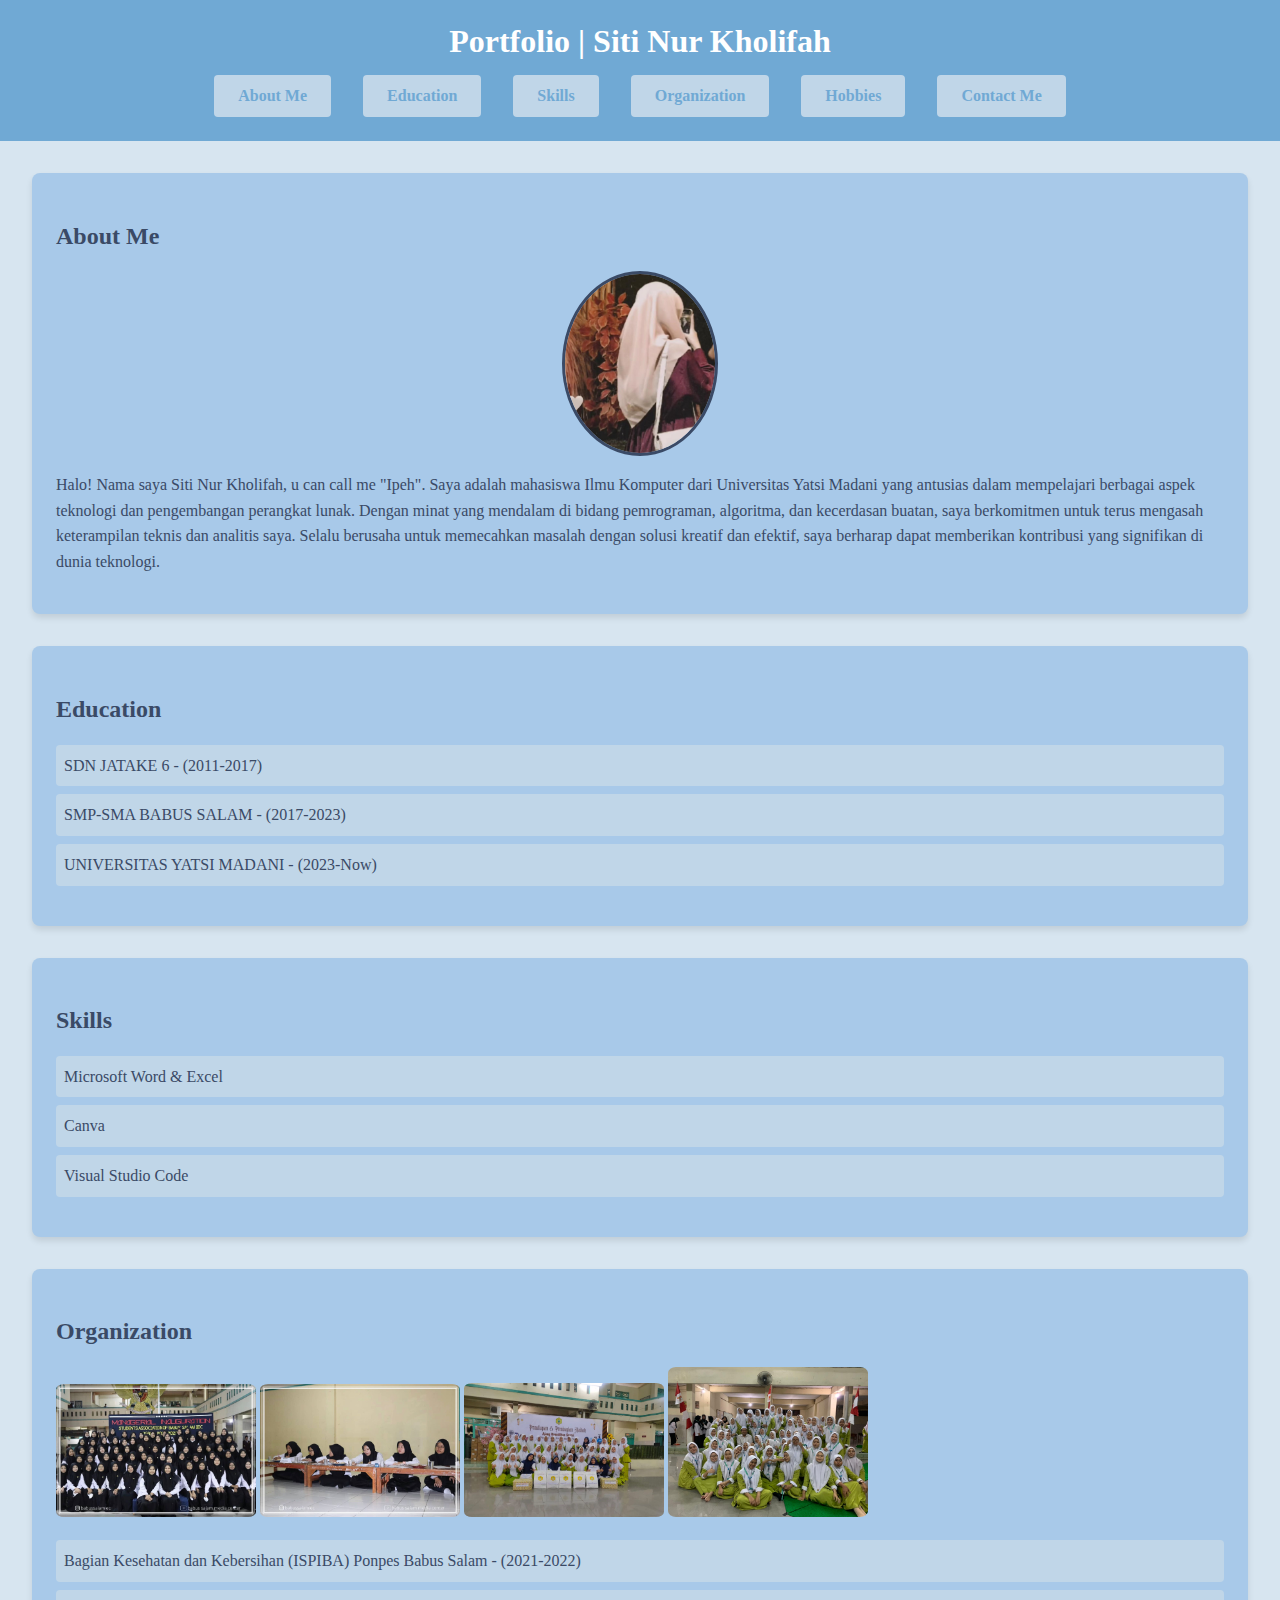
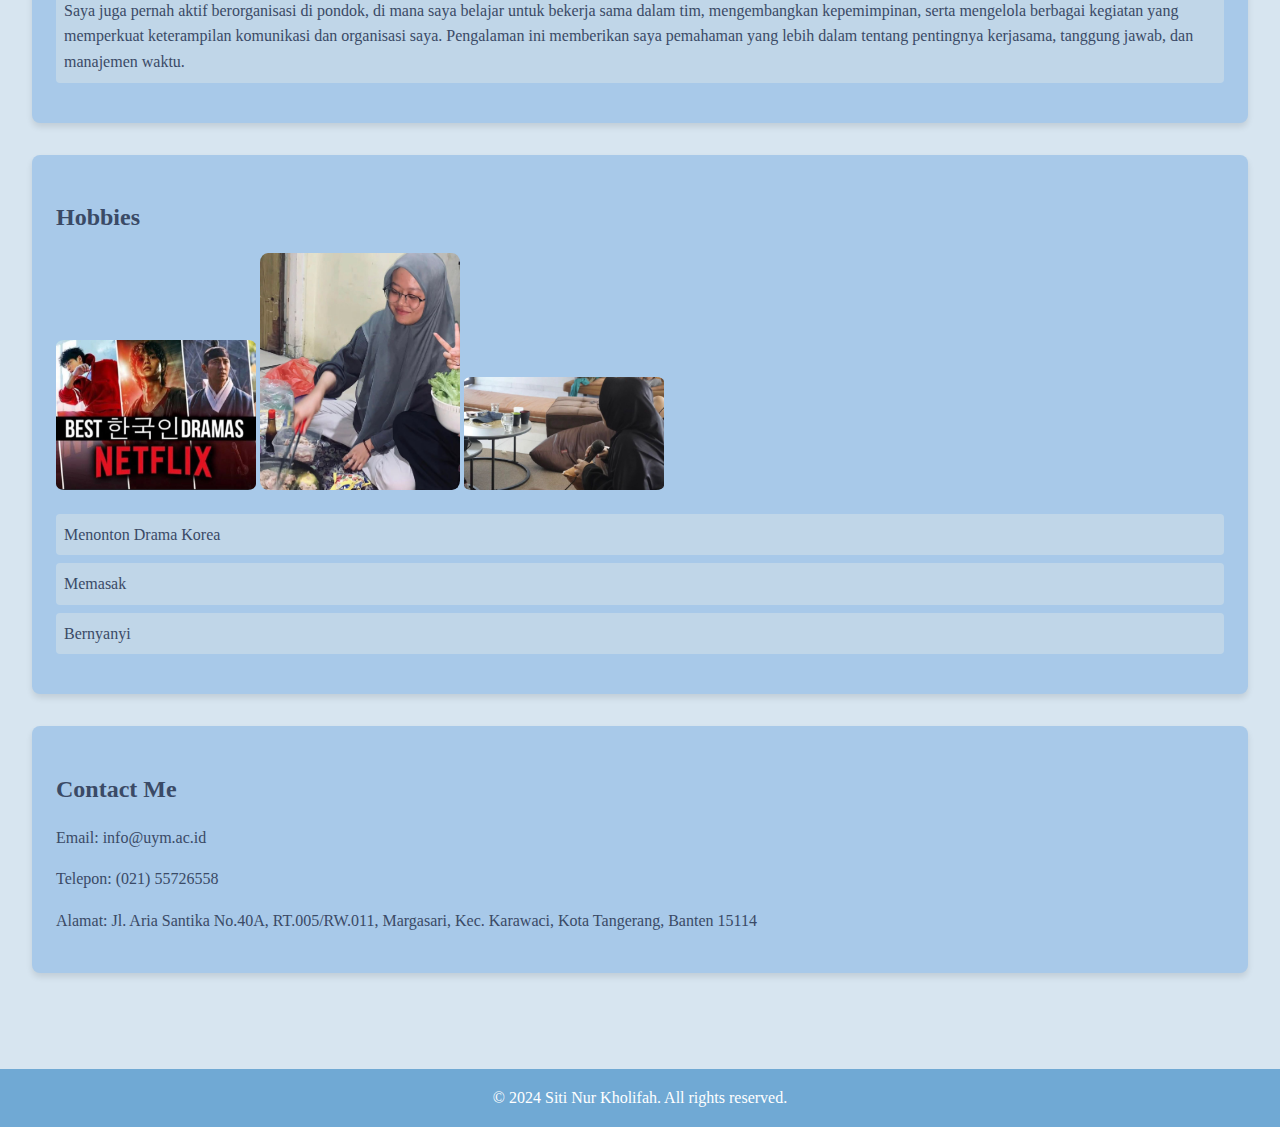
==== index.html @ 30cc49f9 "Update index.html" ====
<!DOCTYPE html>
<html lang="en">
<head>
    <meta charset="UTF-8">
    <meta name="viewport" content="width=device-width, initial-scale=1.0">
    <title>Siti Nur Kholifah | Portfolio</title>
    <link rel="stylesheet" href="styles.css">
    <script type="application/ld+json">
    {
        "@context": "https://schema.org",
        "@type": "Person",
        "name": "Siti Nur Kholifah",
        "url": "http://portofolio-anda.com",
        "image": "http://portofolio-anda.com/foto-profil.jpg",
        "jobTitle": "Mahasiswa",
        "address": {
            "@type": "PostalAddress",
            "addressLocality": "Tangerang",
            "addressRegion": "Banten",
            "addressCountry": "Indonesia"
        },
        "alumniOf": "SMA BABUS SALAM",
        "knowsAbout": ["Skill 1", "Skill 2", "Skill 3"]
    }
    </script>
</head>
<body>
    <header>
        <h1>Portfolio | Siti Nur Kholifah</h1>
        <nav>
            <ul>
                <li><a href="#about">About Me</a></li>
                <li><a href="#education">Education</a></li>
                <li><a href="#skills">Skills</a></li>
                <li><a href="#organization">Organization</a></li>
                <li><a href="#hobbies">Hobbies</a></li>
                <li><a href="#contact">Contact Me</a></li>
            </ul>
        </nav>
    </header>
    <main>
        <section id="about">
            <h2>About Me</h2>
            <img src="images/fotoku.jpg" alt="Foto Profil" class="profile-pic">
            <p>Halo! Nama saya Siti Nur Kholifah, u can call me "Ipeh". Saya adalah mahasiswa Ilmu Komputer dari Universitas Yatsi Madani yang antusias dalam mempelajari berbagai aspek teknologi dan pengembangan perangkat lunak. Dengan minat yang mendalam di bidang pemrograman, algoritma, dan kecerdasan buatan, saya berkomitmen untuk terus mengasah keterampilan teknis dan analitis saya. Selalu berusaha untuk memecahkan masalah dengan solusi kreatif dan efektif, saya berharap dapat memberikan kontribusi yang signifikan di dunia teknologi.</p>
        </section>

        <section id="education">
            <h2>Education</h2>
            <ul>
                <li>SDN JATAKE 6 - (2011-2017)</li>
                <li>SMP-SMA BABUS SALAM - (2017-2023)</li>
                <li>UNIVERSITAS YATSI MADANI - (2023-Now)</li>
            </ul>
        </section>

        <section id="skills">
            <h2>Skills</h2>
            <ul>
                <li>Microsoft Word & Excel</li>
                <li>Canva</li>
                <li>Visual Studio Code</li>
            </ul>
        </section>

        <section id="organization">
            <h2>Organization</h2>
            <img src="images/organisai1.jpg" alt="Foto Organisasi" class="org-pic">
            <img src="images/organisasi2.jpg" alt="Foto Organisasi" class="org-pic">
            <img src="images/organisasi4.jpg" alt="Foto Organisasi" class="org-pic">
            <img src="images/organisasi5.jpg" alt="Foto Organisasi" class="org-pic">
                <ul>
                <li>Bagian Kesehatan dan Kebersihan (ISPIBA) Ponpes Babus Salam - (2021-2022)</li>
                <li>Saya juga pernah aktif berorganisasi di pondok, di mana saya belajar untuk bekerja sama dalam tim, mengembangkan kepemimpinan, serta mengelola berbagai kegiatan yang memperkuat keterampilan komunikasi dan organisasi saya. Pengalaman ini memberikan saya pemahaman yang lebih dalam tentang pentingnya kerjasama, tanggung jawab, dan manajemen waktu.</li>
            </ul>
        </section>

        <section id="hobbies">
            <h2>Hobbies</h2>
            <img src="images/hobi1.jpg" alt="Foto Hobi" class="hobby-pic">
            <img src="images/hobi2.jpg" alt="Foto Hobi" class="hobby-pic">
            <img src="images/hobi3.jpg" alt="Foto Hobi" class="hobby-pic">
            <ul>
                <li>Menonton Drama Korea</li>
                <li>Memasak</li>
                <li>Bernyanyi</li>
            </ul>
        </section>

        <section id="contact">
            <h2>Contact Me</h2>
            <p>Email: <a>info@uym.ac.id</a></p>
            <p>Telepon: <a>(021) 55726558</a></p>
            <p>Alamat: <a>Jl. Aria Santika No.40A, RT.005/RW.011, Margasari, Kec. Karawaci, Kota Tangerang, Banten 15114</a></p>
        </section>
    </main>

    <footer>
        <p>&copy; 2024 Siti Nur Kholifah. All rights reserved.</p>
     </footer>     
</body>
</html>
---- styles.css ----
body {
   font-family: 'Times New Roman', Times, serif;
   line-height: 1.6;
   margin: 0;
   padding: 0;
   background-color: #d7e5f0; /* pastel biru lembut */
   color: #3a4a66; /* teks gelap tapi lembut */
}

header {
   background: #70a9d4; /* pastel biru lebih terang */
   color: white;
   padding: 1rem 0;
   text-align: center;
}

header h1 {
   margin: 0;
}

nav {
   background: #70a9d4; /* pastel biru terang */
   padding: 0.5rem 0;
}

nav ul {
   list-style: none;
   display: flex;
   justify-content: center;
   margin: 0;
   padding: 0;
}

nav ul li {
   margin: 0 1rem;
}

nav ul li a {
   color: #70a9d4; /* biru pastel */
   text-decoration: none;
   font-weight: bold;
   padding: 0.5rem 1rem;
   border-radius: 4px;
   transition: background-color 0.3s ease;
}

nav ul li a:hover {
   background: #a0c8e4; /* pastel biru lebih muda */
}

main {
   padding: 2rem;
}

section {
   margin-bottom: 2rem;
   background: #a8c9e9; /* pastel biru lebih cerah */
   padding: 1.5rem;
   border-radius: 8px;
   box-shadow: 0 4px 6px rgba(0, 0, 0, 0.1);
}

section h2 {
   color: #3a4a66; /* warna biru tua yang lembut */
   margin-bottom: 1rem;
}

.profile-pic {
   max-width: 150px;
   border-radius: 50%;
   display: block;
   margin: 0 auto 1rem;
   border: 3px solid #3a4a66; /* border biru lebih gelap */
}

.org-pic {
   max-width: 200px;
   border-radius: 4%;
   display: inline-block;
   margin: 0%;
   border: #3a4a66;
}

.hobby-pic {
   max-width: 200px;
   border-radius: 4%;
   display: inline-block;
   margin: 0%;
   border: #3a4a66;
}

ul {
   list-style: none;
   padding: 0;
}

ul li {
   background: #c0d6e8; /* biru pastel terang */
   margin: 0.5rem 0;
   padding: 0.5rem;
   border-radius: 4px;
}

a {
   color: #3a4a66; /* biru tua lembut */
   text-decoration: none;
}

a:hover {
   text-decoration: underline;
}

footer {
   background-color: #70a9d4; /* warna latar belakang footer */
   color: white;
   text-align: center;
   padding: 1rem 0;
   margin-top: 2rem; /* memberi jarak antara footer dan konten */
}

footer p {
   margin: 0;
   font-size: 1rem;
}
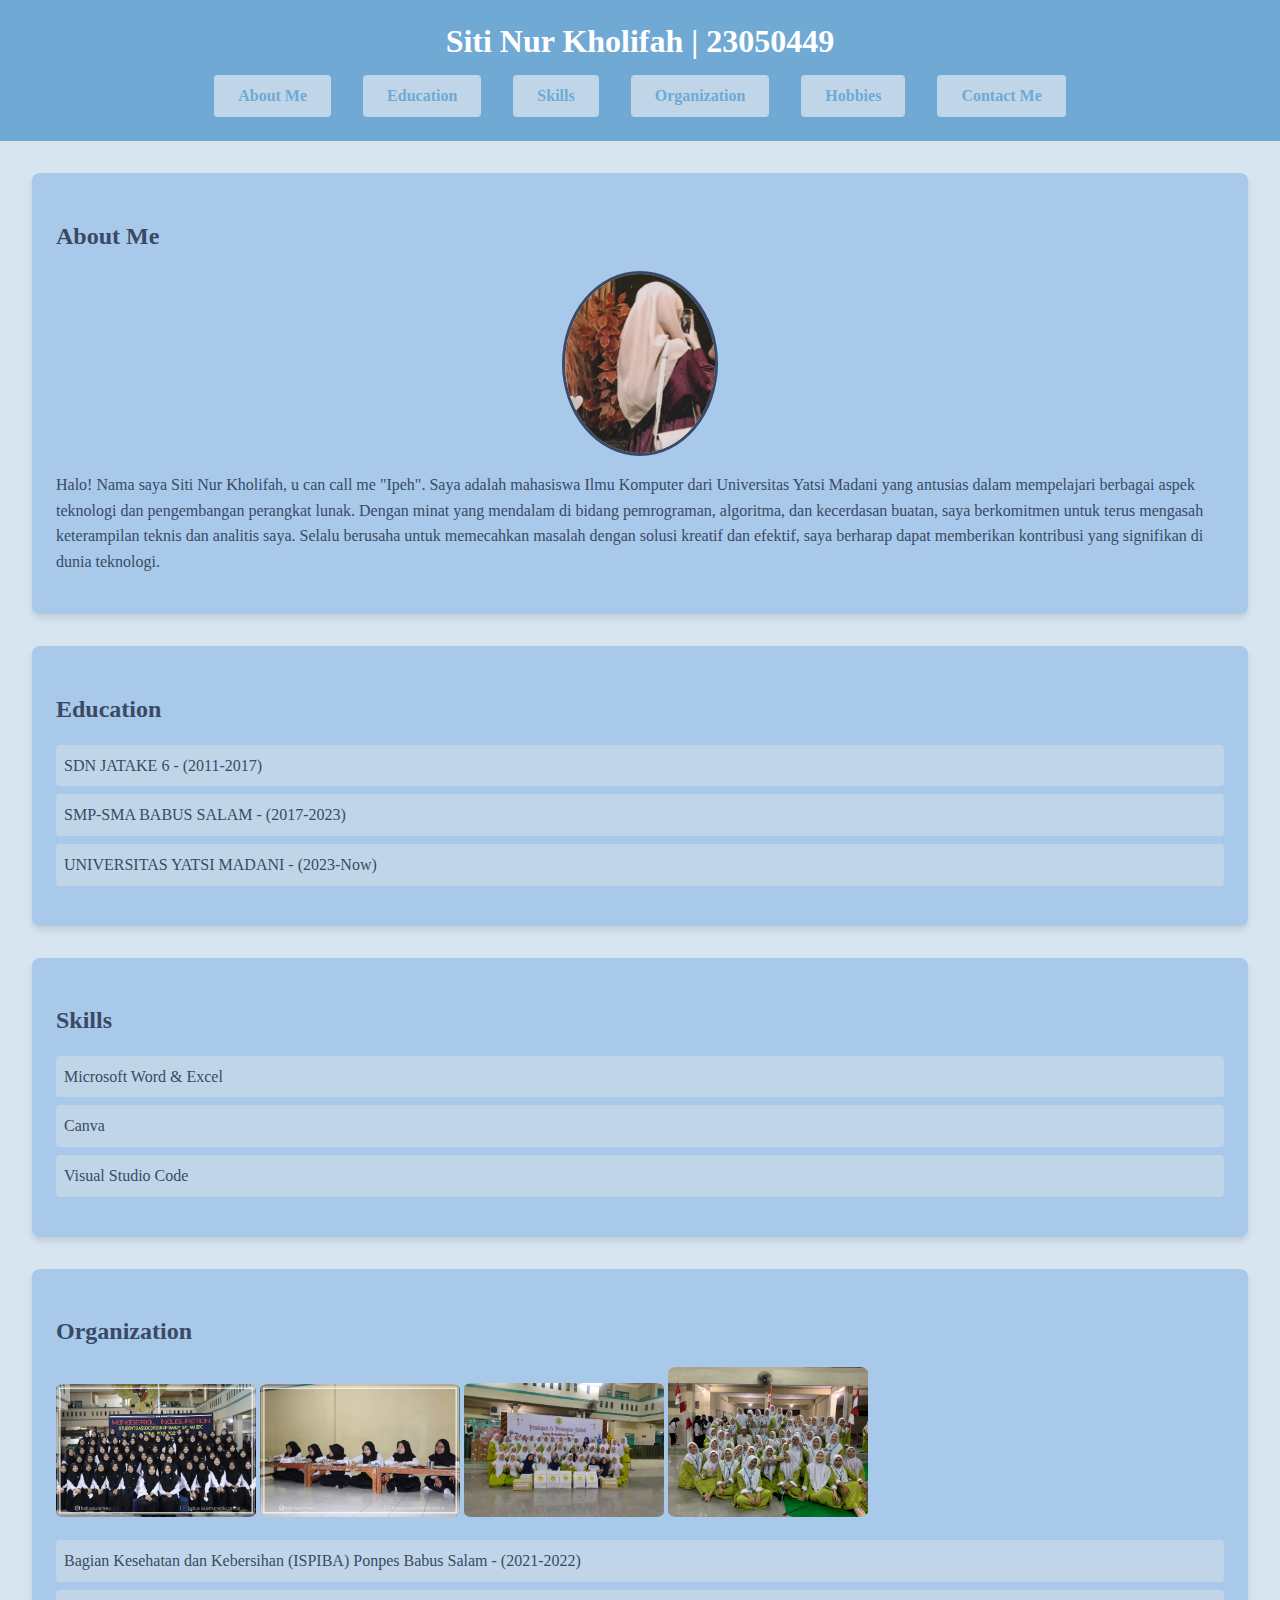
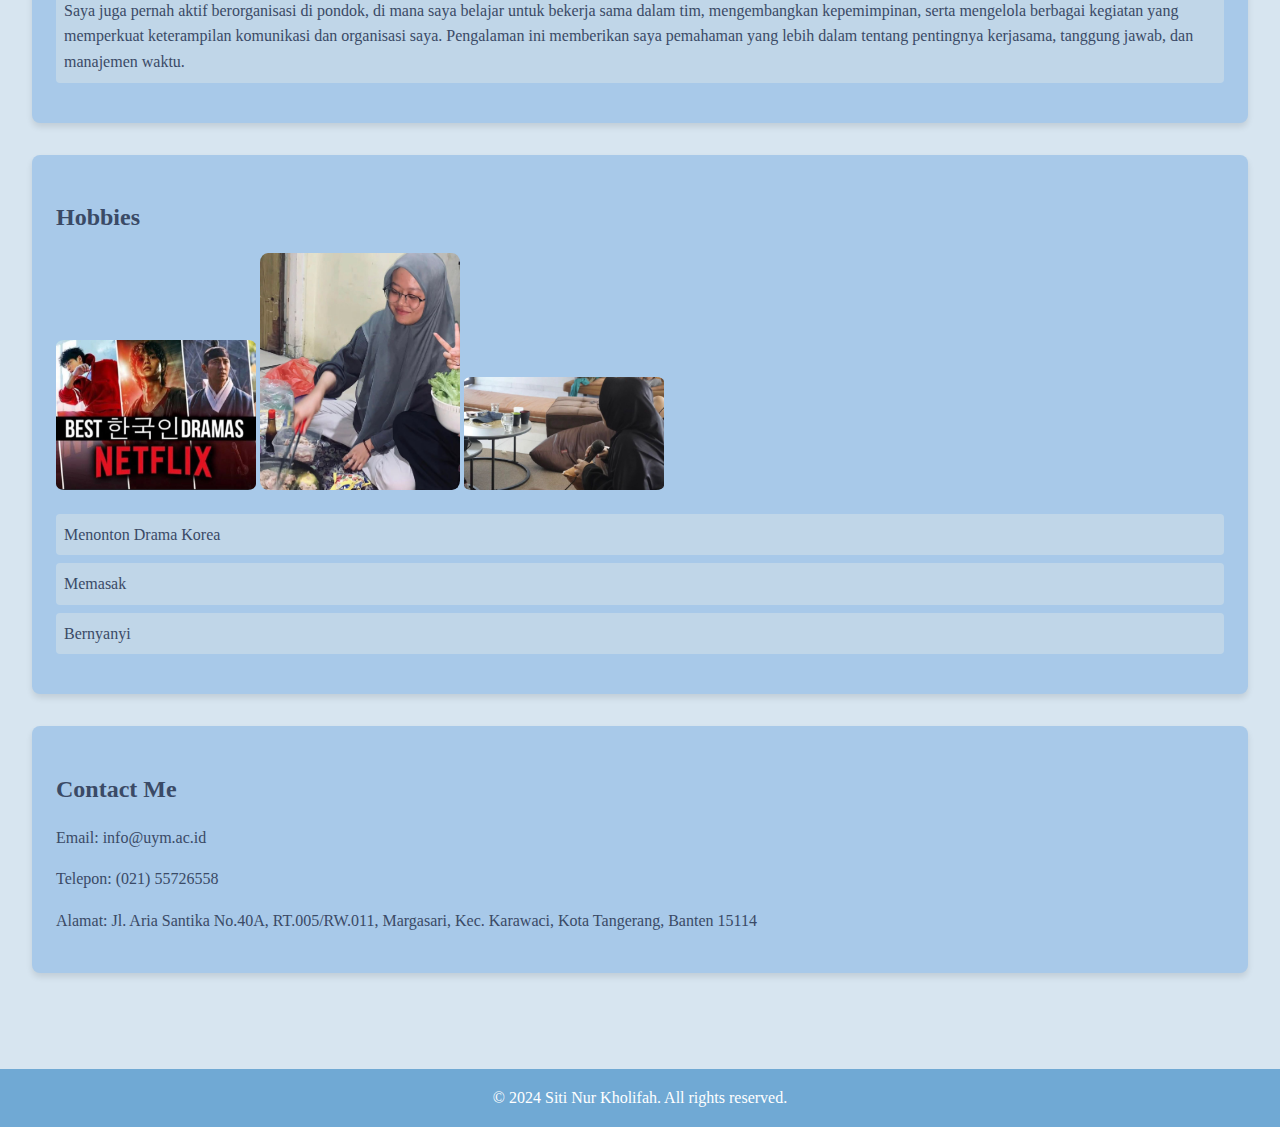
==== commit 64bb04e9: "Update index.html" ====
--- a/index.html
+++ b/index.html
@@ -26,7 +26,7 @@
 </head>
 <body>
     <header>
-        <h1>Portfolio | Siti Nur Kholifah</h1>
+        <h1>Siti Nur Kholifah | 23050449</h1>
         <nav>
             <ul>
                 <li><a href="#about">About Me</a></li>
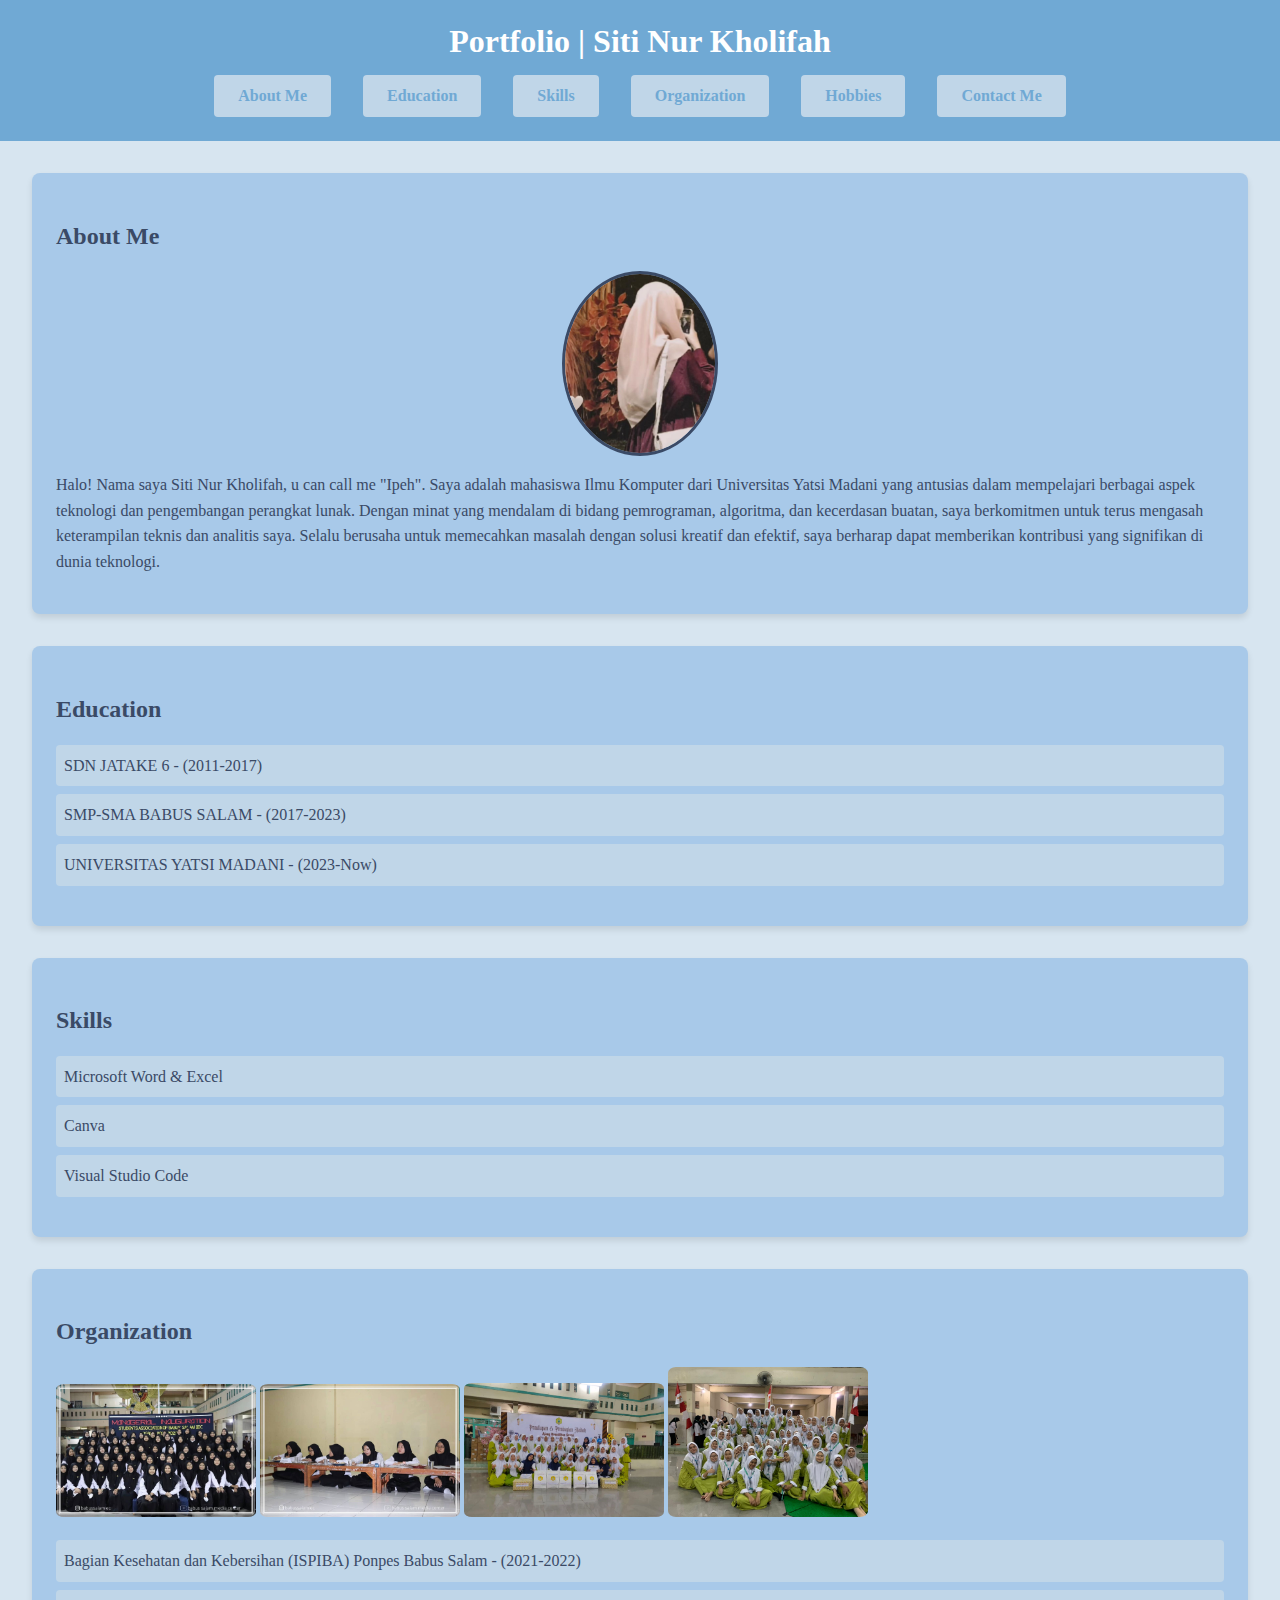
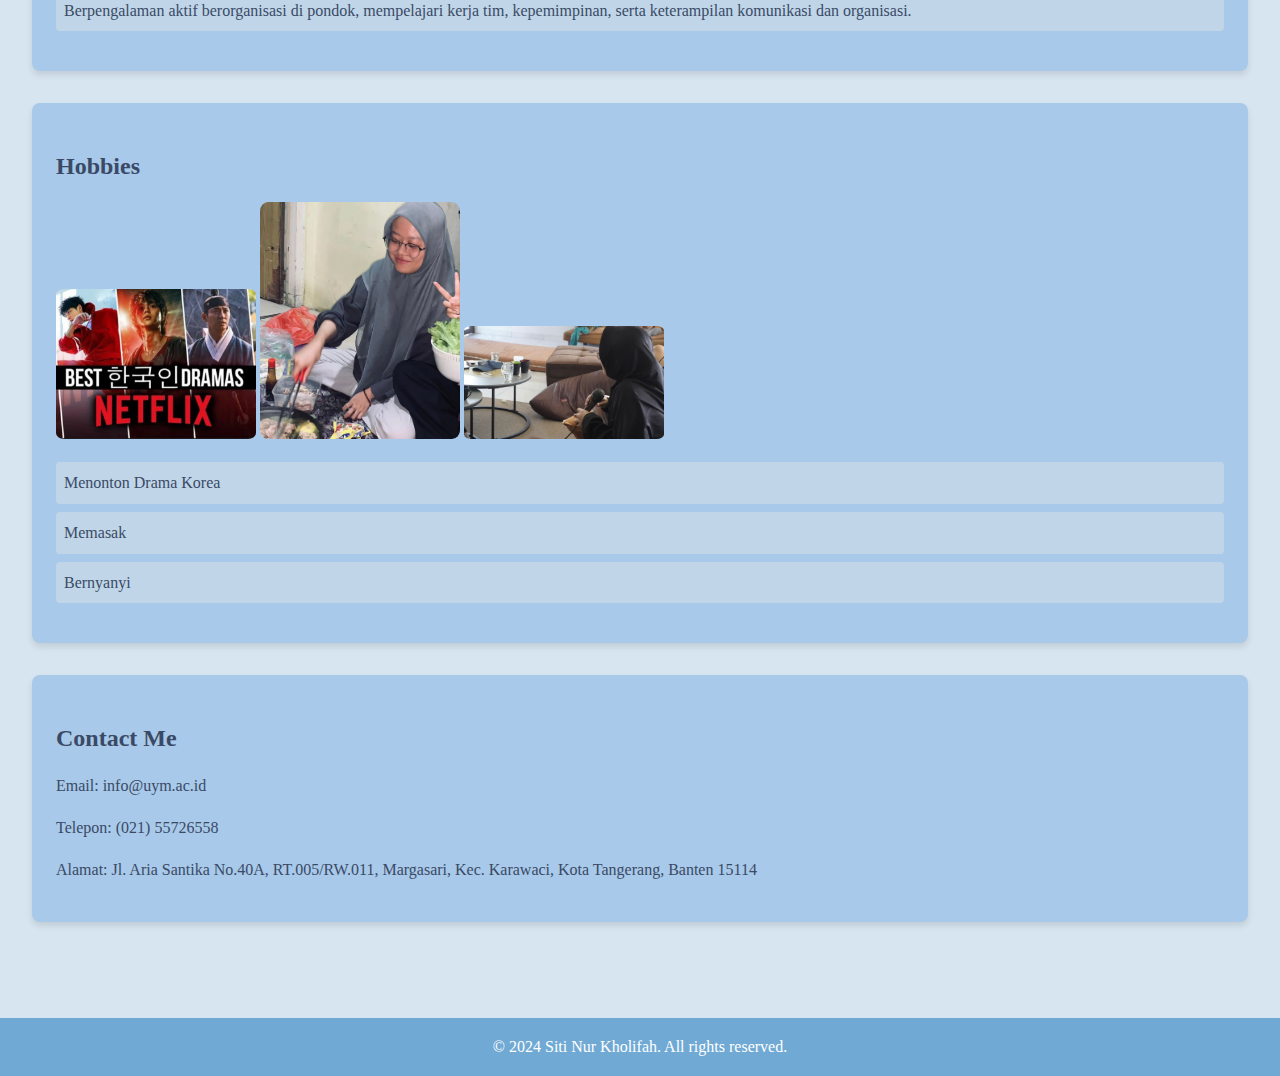
==== commit 2d5d8c84: "Update index.html" ====
--- a/index.html
+++ b/index.html
@@ -3,7 +3,7 @@
 <head>
     <meta charset="UTF-8">
     <meta name="viewport" content="width=device-width, initial-scale=1.0">
-    <title>Siti Nur Kholifah | Portfolio</title>
+    <title>Portfolio | Siti Nur Kholifah</title>
     <link rel="stylesheet" href="styles.css">
     <script type="application/ld+json">
     {
@@ -26,7 +26,7 @@
 </head>
 <body>
     <header>
-        <h1>Siti Nur Kholifah | 23050449</h1>
+        <h1>Portfolio | Siti Nur Kholifah</h1>
         <nav>
             <ul>
                 <li><a href="#about">About Me</a></li>
@@ -41,7 +41,7 @@
     <main>
         <section id="about">
             <h2>About Me</h2>
-            <img src="images/fotoku.jpg" alt="Foto Profil" class="profile-pic">
+            <img src="images/fotoku.jpg" alt="Foto Profil Siti Nur Kholifah" class="profile-pic" loading="lazy">
             <p>Halo! Nama saya Siti Nur Kholifah, u can call me "Ipeh". Saya adalah mahasiswa Ilmu Komputer dari Universitas Yatsi Madani yang antusias dalam mempelajari berbagai aspek teknologi dan pengembangan perangkat lunak. Dengan minat yang mendalam di bidang pemrograman, algoritma, dan kecerdasan buatan, saya berkomitmen untuk terus mengasah keterampilan teknis dan analitis saya. Selalu berusaha untuk memecahkan masalah dengan solusi kreatif dan efektif, saya berharap dapat memberikan kontribusi yang signifikan di dunia teknologi.</p>
         </section>
 
@@ -65,21 +65,25 @@
 
         <section id="organization">
             <h2>Organization</h2>
-            <img src="images/organisai1.jpg" alt="Foto Organisasi" class="org-pic">
-            <img src="images/organisasi2.jpg" alt="Foto Organisasi" class="org-pic">
-            <img src="images/organisasi4.jpg" alt="Foto Organisasi" class="org-pic">
-            <img src="images/organisasi5.jpg" alt="Foto Organisasi" class="org-pic">
-                <ul>
+            <div>
+                <img src="images/organisai1.jpg" alt="Kegiatan organisasi 1" class="org-pic" loading="lazy">
+                <img src="images/organisasi2.jpg" alt="Kegiatan organisasi 2" class="org-pic" loading="lazy">
+                <img src="images/organisasi4.jpg" alt="Kegiatan organisasi 3" class="org-pic" loading="lazy">
+                <img src="images/organisasi5.jpg" alt="Kegiatan organisasi 4" class="org-pic" loading="lazy">
+            </div>
+            <ul>
                 <li>Bagian Kesehatan dan Kebersihan (ISPIBA) Ponpes Babus Salam - (2021-2022)</li>
-                <li>Saya juga pernah aktif berorganisasi di pondok, di mana saya belajar untuk bekerja sama dalam tim, mengembangkan kepemimpinan, serta mengelola berbagai kegiatan yang memperkuat keterampilan komunikasi dan organisasi saya. Pengalaman ini memberikan saya pemahaman yang lebih dalam tentang pentingnya kerjasama, tanggung jawab, dan manajemen waktu.</li>
+                <li>Berpengalaman aktif berorganisasi di pondok, mempelajari kerja tim, kepemimpinan, serta keterampilan komunikasi dan organisasi.</li>
             </ul>
         </section>
 
         <section id="hobbies">
             <h2>Hobbies</h2>
-            <img src="images/hobi1.jpg" alt="Foto Hobi" class="hobby-pic">
-            <img src="images/hobi2.jpg" alt="Foto Hobi" class="hobby-pic">
-            <img src="images/hobi3.jpg" alt="Foto Hobi" class="hobby-pic">
+            <div>
+                <img src="images/hobi1.jpg" alt="Menonton Drama Korea" class="hobby-pic" loading="lazy">
+                <img src="images/hobi2.jpg" alt="Memasak" class="hobby-pic" loading="lazy">
+                <img src="images/hobi3.jpg" alt="Bernyanyi" class="hobby-pic" loading="lazy">
+            </div>
             <ul>
                 <li>Menonton Drama Korea</li>
                 <li>Memasak</li>
@@ -89,14 +93,14 @@
 
         <section id="contact">
             <h2>Contact Me</h2>
-            <p>Email: <a>info@uym.ac.id</a></p>
-            <p>Telepon: <a>(021) 55726558</a></p>
-            <p>Alamat: <a>Jl. Aria Santika No.40A, RT.005/RW.011, Margasari, Kec. Karawaci, Kota Tangerang, Banten 15114</a></p>
+            <p>Email: <a href="mailto:info@uym.ac.id">info@uym.ac.id</a></p>
+            <p>Telepon: <a href="tel:+622155726558">(021) 55726558</a></p>
+            <p>Alamat: Jl. Aria Santika No.40A, RT.005/RW.011, Margasari, Kec. Karawaci, Kota Tangerang, Banten 15114</p>
         </section>
     </main>
 
     <footer>
         <p>&copy; 2024 Siti Nur Kholifah. All rights reserved.</p>
-     </footer>     
+    </footer>     
 </body>
 </html>
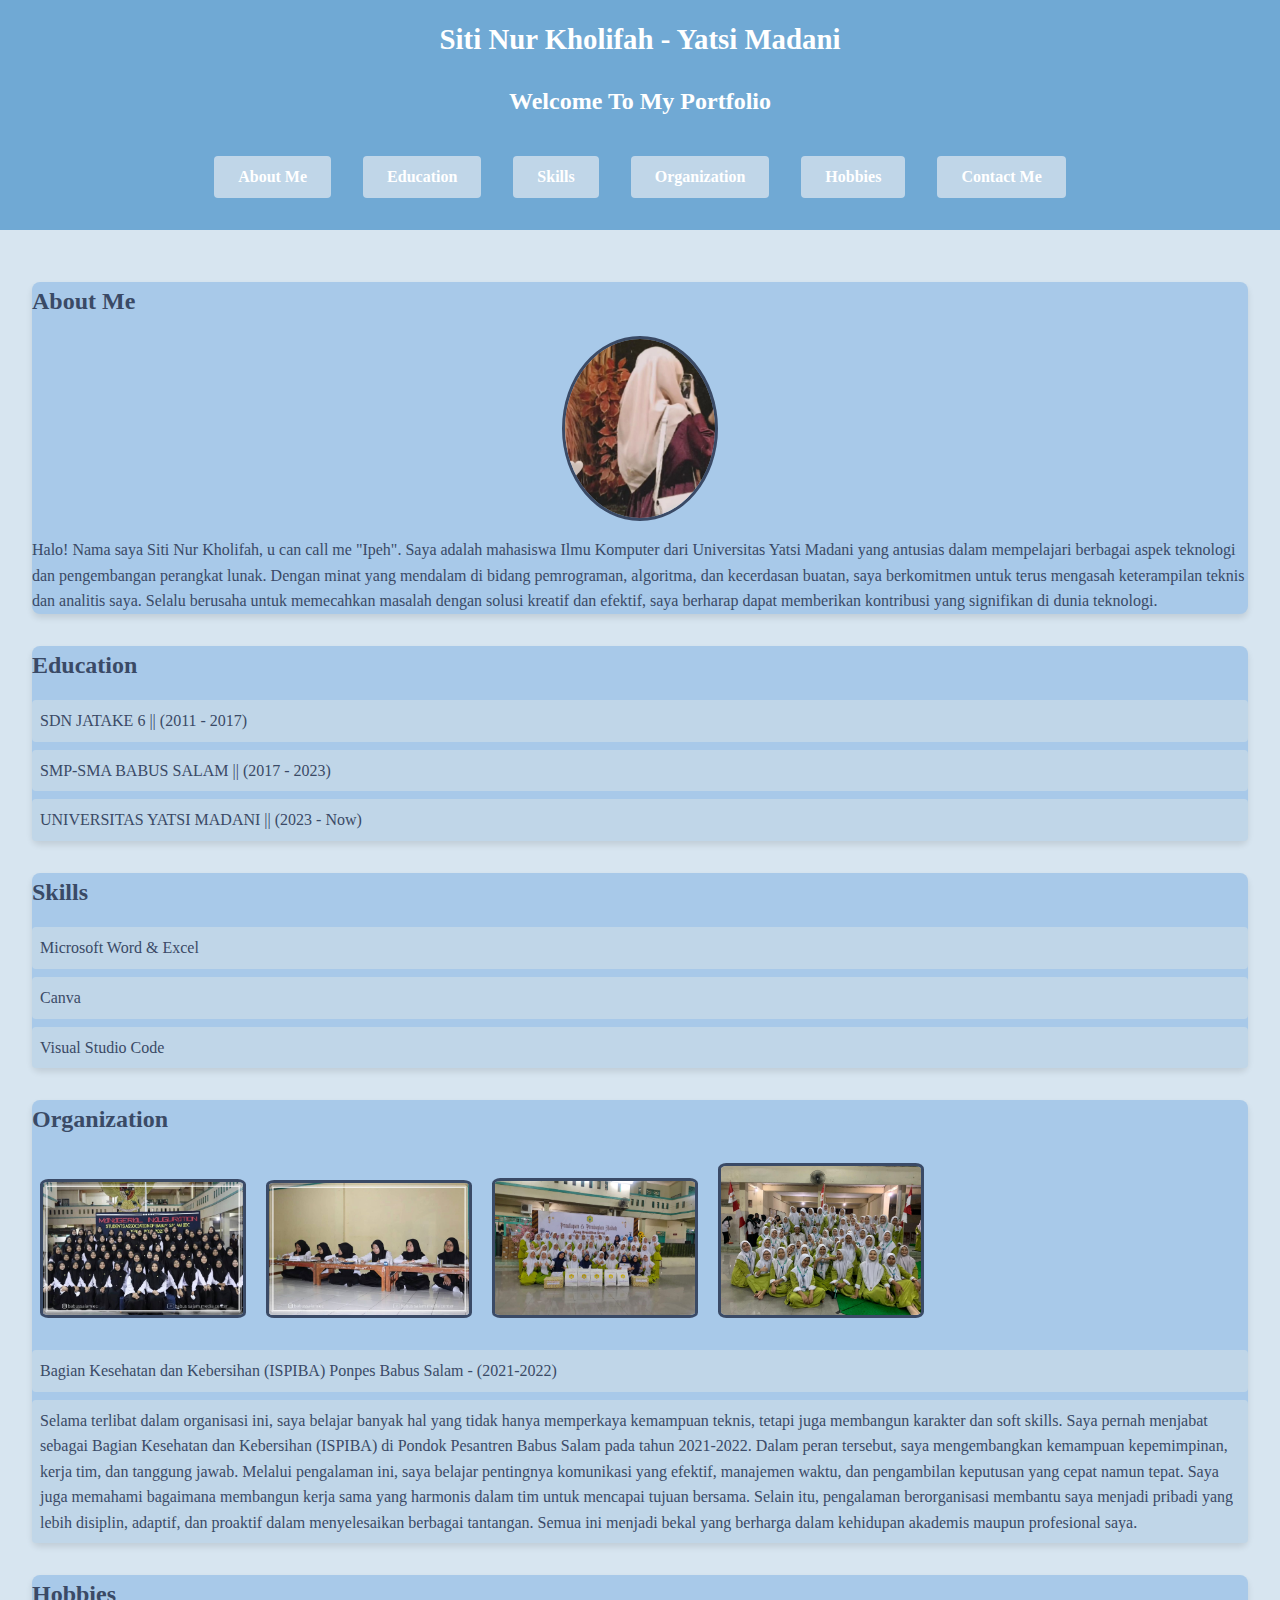
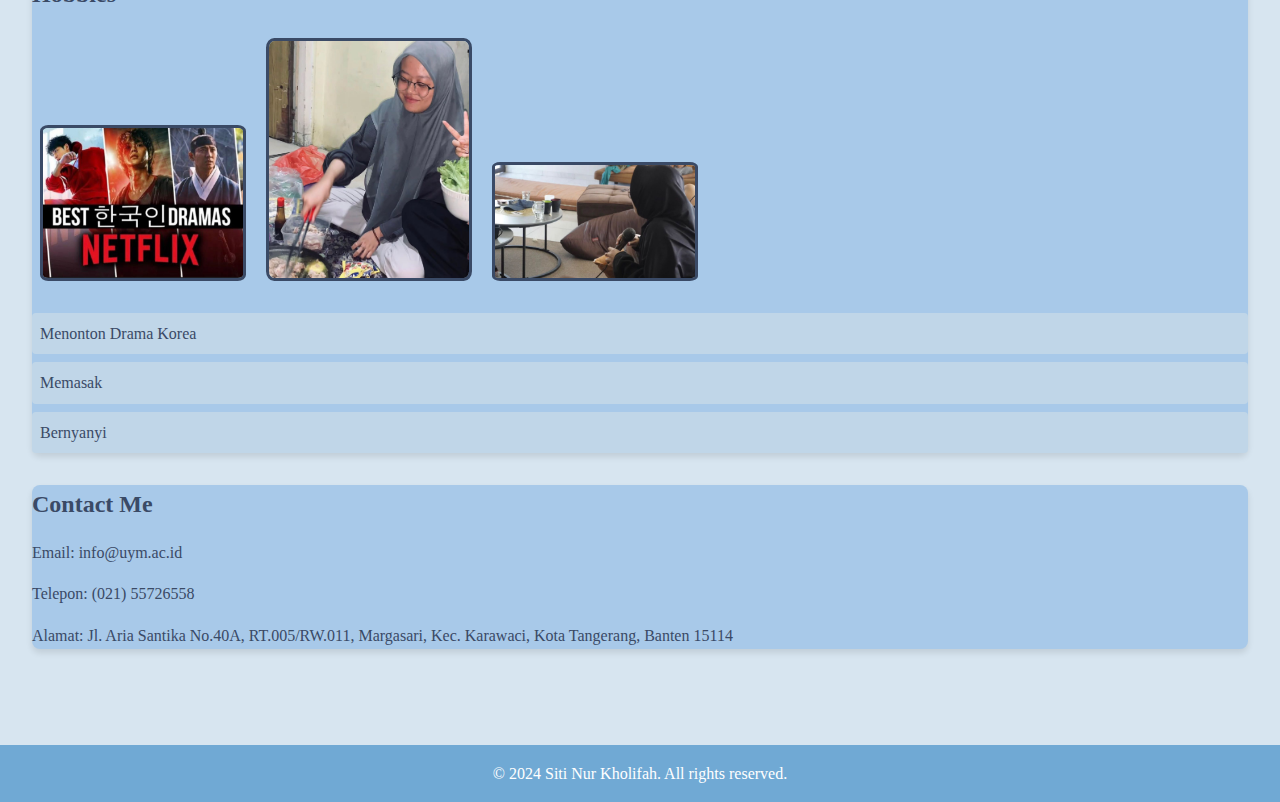
==== commit 6128cdd5: "Update index.html" ====
--- a/index.html
+++ b/index.html
@@ -3,7 +3,7 @@
 <head>
     <meta charset="UTF-8">
     <meta name="viewport" content="width=device-width, initial-scale=1.0">
-    <title>Portfolio | Siti Nur Kholifah</title>
+    <title>Siti Nur Kholifah - Yatsi Madani</title>
     <link rel="stylesheet" href="styles.css">
     <script type="application/ld+json">
     {
@@ -25,19 +25,20 @@
     </script>
 </head>
 <body>
-    <header>
-        <h1>Portfolio | Siti Nur Kholifah</h1>
-        <nav>
-            <ul>
-                <li><a href="#about">About Me</a></li>
-                <li><a href="#education">Education</a></li>
-                <li><a href="#skills">Skills</a></li>
-                <li><a href="#organization">Organization</a></li>
-                <li><a href="#hobbies">Hobbies</a></li>
-                <li><a href="#contact">Contact Me</a></li>
-            </ul>
-        </nav>
-    </header>
+        <header>
+            <h1>Siti Nur Kholifah - Yatsi Madani</h1>
+            <h2 class="subtitle">Welcome To My Portfolio</h2>
+            <nav>
+                <ul>
+                    <li><a href="#about">About Me</a></li>
+                    <li><a href="#education">Education</a></li>
+                    <li><a href="#skills">Skills</a></li>
+                    <li><a href="#organization">Organization</a></li>
+                    <li><a href="#hobbies">Hobbies</a></li>
+                    <li><a href="#contact">Contact Me</a></li>
+                </ul>
+            </nav>
+        </header>
     <main>
         <section id="about">
             <h2>About Me</h2>
@@ -48,9 +49,9 @@
         <section id="education">
             <h2>Education</h2>
             <ul>
-                <li>SDN JATAKE 6 - (2011-2017)</li>
-                <li>SMP-SMA BABUS SALAM - (2017-2023)</li>
-                <li>UNIVERSITAS YATSI MADANI - (2023-Now)</li>
+                <li>SDN JATAKE 6 || (2011 - 2017)</li>
+                <li>SMP-SMA BABUS SALAM || (2017 - 2023)</li>
+                <li>UNIVERSITAS YATSI MADANI || (2023 - Now)</li>
             </ul>
         </section>
 
@@ -73,7 +74,13 @@
             </div>
             <ul>
                 <li>Bagian Kesehatan dan Kebersihan (ISPIBA) Ponpes Babus Salam - (2021-2022)</li>
-                <li>Berpengalaman aktif berorganisasi di pondok, mempelajari kerja tim, kepemimpinan, serta keterampilan komunikasi dan organisasi.</li>
+                <li>Selama terlibat dalam organisasi ini, saya belajar banyak hal yang tidak hanya memperkaya kemampuan teknis, tetapi juga membangun karakter dan soft skills. Saya pernah menjabat sebagai Bagian Kesehatan dan Kebersihan (ISPIBA) di Pondok Pesantren Babus Salam pada tahun 2021-2022. Dalam peran tersebut, saya mengembangkan kemampuan kepemimpinan, kerja tim, dan tanggung jawab.
+
+                    Melalui pengalaman ini, saya belajar pentingnya komunikasi yang efektif, manajemen waktu, dan pengambilan keputusan yang cepat namun tepat. Saya juga memahami bagaimana membangun kerja sama yang harmonis dalam tim untuk mencapai tujuan bersama.
+                    
+                    Selain itu, pengalaman berorganisasi membantu saya menjadi pribadi yang lebih disiplin, adaptif, dan proaktif dalam menyelesaikan berbagai tantangan. Semua ini menjadi bekal yang berharga dalam kehidupan akademis maupun profesional saya.
+                    
+                    </li>
             </ul>
         </section>
 
--- a/styles.css
+++ b/styles.css
@@ -3,23 +3,24 @@
    line-height: 1.6;
    margin: 0;
    padding: 0;
-   background-color: #d7e5f0; /* pastel biru lembut */
-   color: #3a4a66; /* teks gelap tapi lembut */
+   background-color: #d7e5f0; 
+   color: #3a4a66; 
 }
 
 header {
-   background: #70a9d4; /* pastel biru lebih terang */
+   background: #70a9d4; 
    color: white;
-   padding: 1rem 0;
+   padding: 1rem;
    text-align: center;
 }
 
 header h1 {
    margin: 0;
+   font-size: 1.8rem;
 }
 
 nav {
-   background: #70a9d4; /* pastel biru terang */
+   background: #70a9d4;
    padding: 0.5rem 0;
 }
 
@@ -27,16 +28,17 @@
    list-style: none;
    display: flex;
    justify-content: center;
+   flex-wrap: wrap;
    margin: 0;
    padding: 0;
 }
 
 nav ul li {
-   margin: 0 1rem;
+   margin: 0.5rem 1rem;
 }
 
 nav ul li a {
-   color: #70a9d4; /* biru pastel */
+   color: white; 
    text-decoration: none;
    font-weight: bold;
    padding: 0.5rem 1rem;
@@ -45,7 +47,7 @@
 }
 
 nav ul li a:hover {
-   background: #a0c8e4; /* pastel biru lebih muda */
+   background: #a0c8e4; 
 }
 
 main {
@@ -54,14 +56,13 @@
 
 section {
    margin-bottom: 2rem;
-   background: #a8c9e9; /* pastel biru lebih cerah */
-   padding: 1.5rem;
+   background: #a8c9e9; 
    border-radius: 8px;
    box-shadow: 0 4px 6px rgba(0, 0, 0, 0.1);
 }
 
 section h2 {
-   color: #3a4a66; /* warna biru tua yang lembut */
+   color: #3a4a66; 
    margin-bottom: 1rem;
 }
 
@@ -70,23 +71,15 @@
    border-radius: 50%;
    display: block;
    margin: 0 auto 1rem;
-   border: 3px solid #3a4a66; /* border biru lebih gelap */
+   border: 3px solid #3a4a66; 
 }
 
-.org-pic {
+.org-pic, .hobby-pic {
    max-width: 200px;
    border-radius: 4%;
    display: inline-block;
-   margin: 0%;
-   border: #3a4a66;
-}
-
-.hobby-pic {
-   max-width: 200px;
-   border-radius: 4%;
-   display: inline-block;
-   margin: 0%;
-   border: #3a4a66;
+   margin: 0.5rem;
+   border: 3px solid #3a4a66;
 }
 
 ul {
@@ -95,14 +88,14 @@
 }
 
 ul li {
-   background: #c0d6e8; /* biru pastel terang */
+   background: #c0d6e8; 
    margin: 0.5rem 0;
    padding: 0.5rem;
    border-radius: 4px;
 }
 
 a {
-   color: #3a4a66; /* biru tua lembut */
+   color: #3a4a66; 
    text-decoration: none;
 }
 
@@ -111,14 +104,64 @@
 }
 
 footer {
-   background-color: #70a9d4; /* warna latar belakang footer */
+   background-color: #70a9d4; 
    color: white;
    text-align: center;
-   padding: 1rem 0;
-   margin-top: 2rem; /* memberi jarak antara footer dan konten */
+   padding: 1rem;
+   margin-top: 2rem;
 }
 
 footer p {
    margin: 0;
    font-size: 1rem;
 }
+
+@media (max-width: 768px) {
+   header h1 {
+       font-size: 1.5rem;
+   }
+
+   nav ul {
+       flex-direction: column;
+       align-items: center;
+   }
+
+   nav ul li {
+       margin: 0.5rem 0;
+   }
+
+   section {
+       padding: 1rem;
+   }
+
+   .profile-pic, .org-pic, .hobby-pic {
+       max-width: 100%;
+       margin-bottom: 1rem;
+   }
+
+   footer {
+       font-size: 0.9rem;
+   }
+}
+
+@media (max-width: 480px) {
+   body {
+       font-size: 14px;
+   }
+
+   header h1 {
+       font-size: 1.2rem;
+   }
+
+   nav ul li {
+       margin: 0.3rem 0;
+   }
+
+   section {
+       padding: 0.5rem;
+   }
+
+   footer {
+       font-size: 0.8rem;
+   }
+}
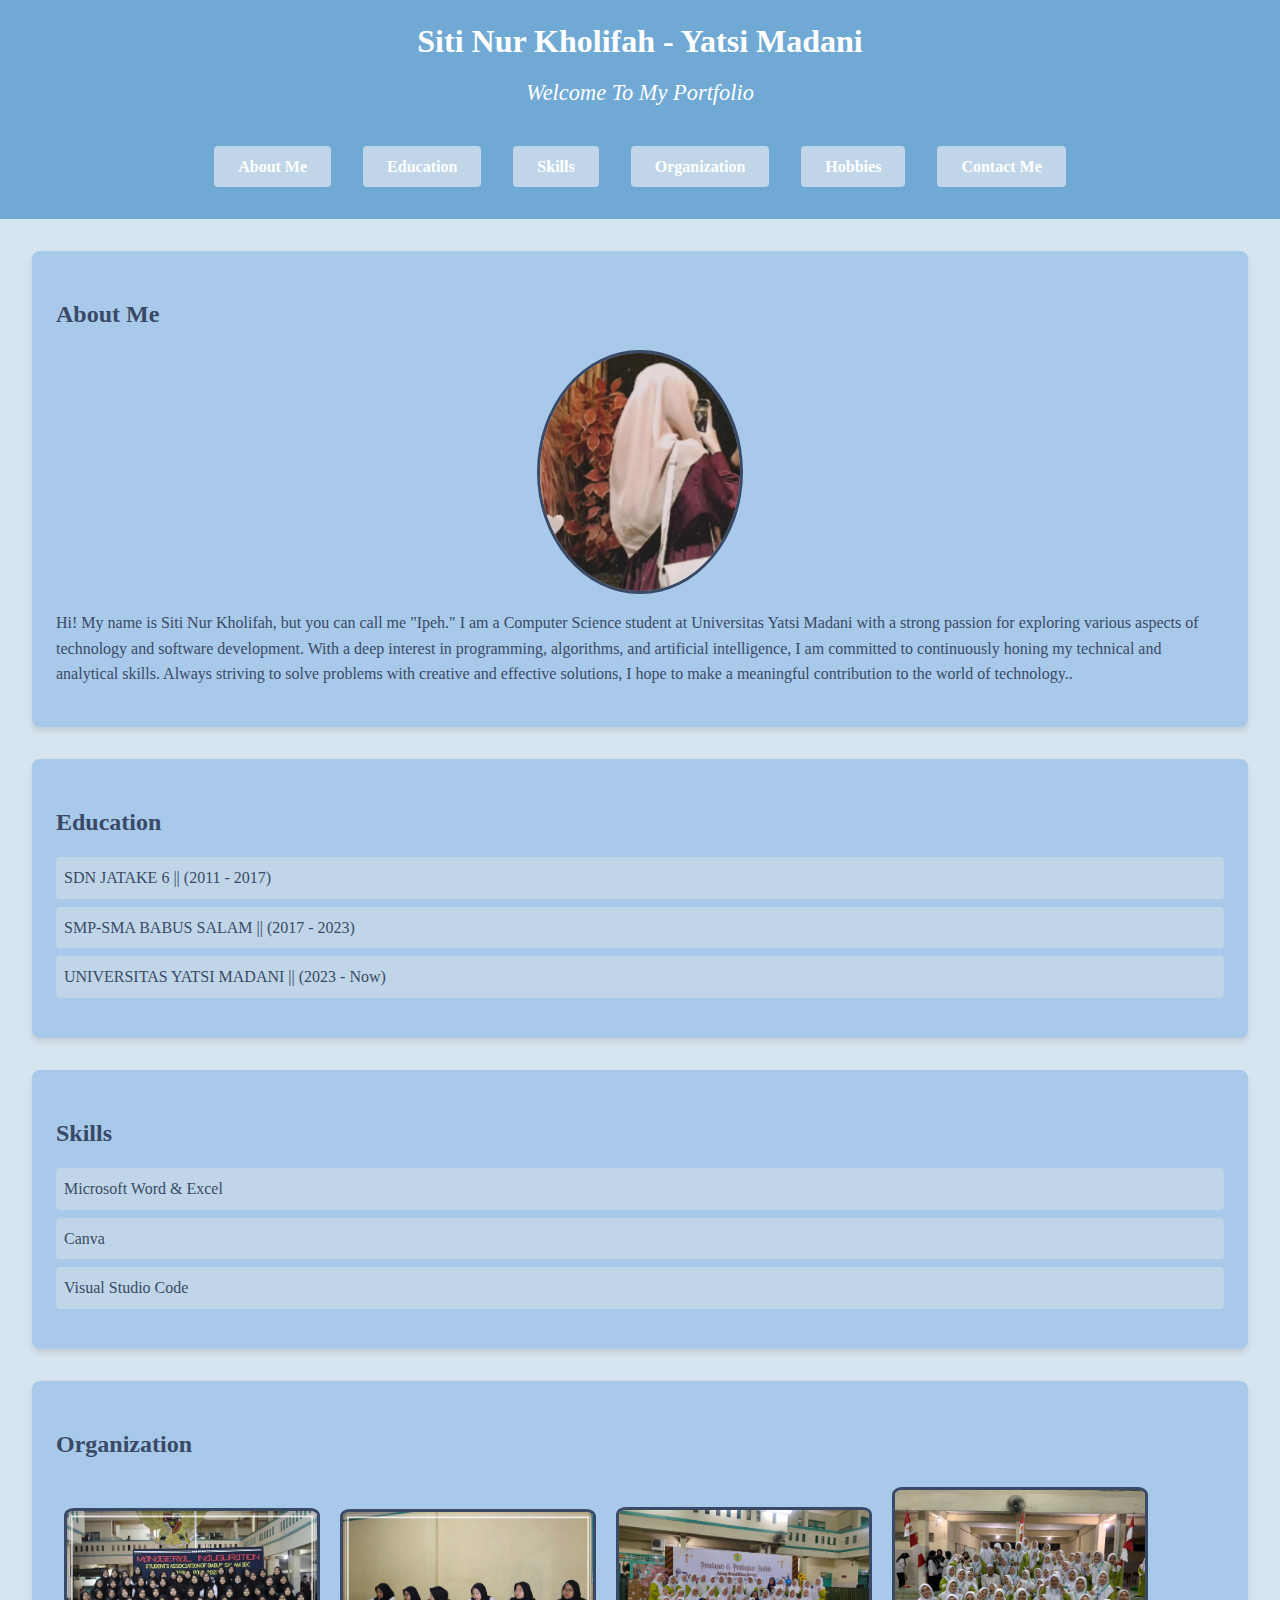
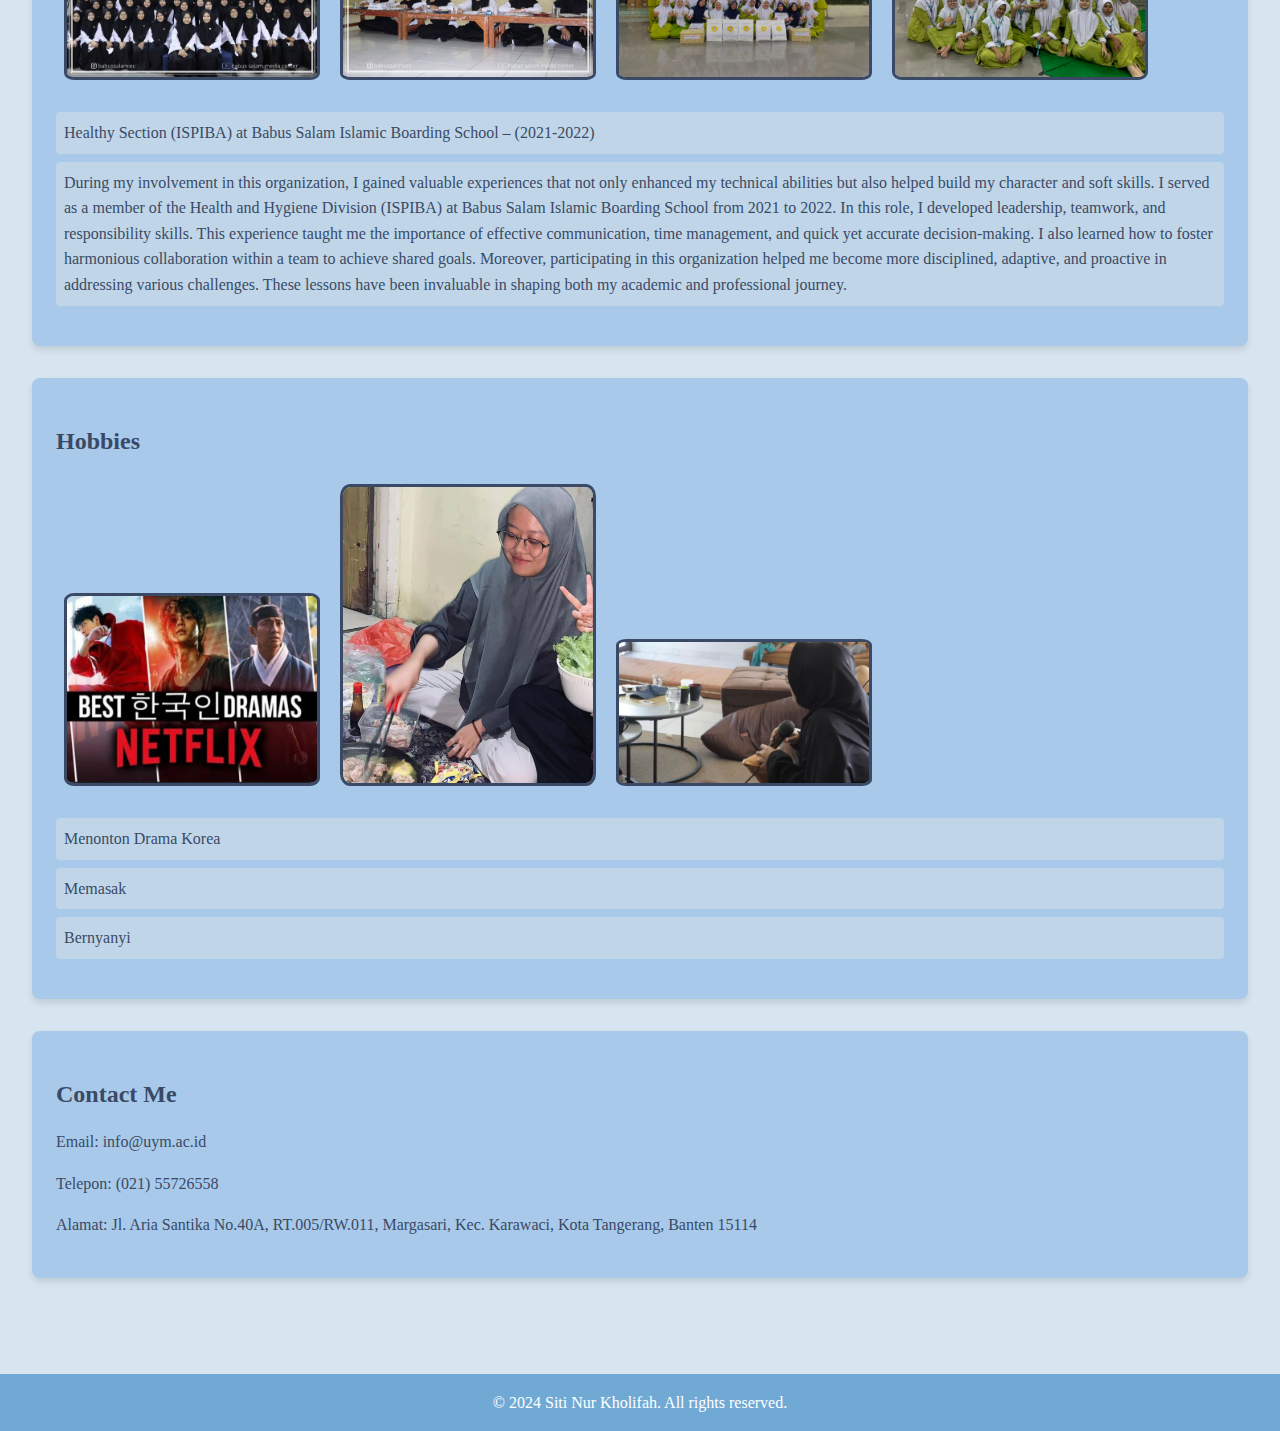
==== commit ce947432: "Update index.html" ====
--- a/index.html
+++ b/index.html
@@ -43,7 +43,7 @@
         <section id="about">
             <h2>About Me</h2>
             <img src="images/fotoku.jpg" alt="Foto Profil Siti Nur Kholifah" class="profile-pic" loading="lazy">
-            <p>Halo! Nama saya Siti Nur Kholifah, u can call me "Ipeh". Saya adalah mahasiswa Ilmu Komputer dari Universitas Yatsi Madani yang antusias dalam mempelajari berbagai aspek teknologi dan pengembangan perangkat lunak. Dengan minat yang mendalam di bidang pemrograman, algoritma, dan kecerdasan buatan, saya berkomitmen untuk terus mengasah keterampilan teknis dan analitis saya. Selalu berusaha untuk memecahkan masalah dengan solusi kreatif dan efektif, saya berharap dapat memberikan kontribusi yang signifikan di dunia teknologi.</p>
+            <p>Hi! My name is Siti Nur Kholifah, but you can call me "Ipeh." I am a Computer Science student at Universitas Yatsi Madani with a strong passion for exploring various aspects of technology and software development. With a deep interest in programming, algorithms, and artificial intelligence, I am committed to continuously honing my technical and analytical skills. Always striving to solve problems with creative and effective solutions, I hope to make a meaningful contribution to the world of technology..</p>
         </section>
 
         <section id="education">
@@ -73,12 +73,12 @@
                 <img src="images/organisasi5.jpg" alt="Kegiatan organisasi 4" class="org-pic" loading="lazy">
             </div>
             <ul>
-                <li>Bagian Kesehatan dan Kebersihan (ISPIBA) Ponpes Babus Salam - (2021-2022)</li>
-                <li>Selama terlibat dalam organisasi ini, saya belajar banyak hal yang tidak hanya memperkaya kemampuan teknis, tetapi juga membangun karakter dan soft skills. Saya pernah menjabat sebagai Bagian Kesehatan dan Kebersihan (ISPIBA) di Pondok Pesantren Babus Salam pada tahun 2021-2022. Dalam peran tersebut, saya mengembangkan kemampuan kepemimpinan, kerja tim, dan tanggung jawab.
-
-                    Melalui pengalaman ini, saya belajar pentingnya komunikasi yang efektif, manajemen waktu, dan pengambilan keputusan yang cepat namun tepat. Saya juga memahami bagaimana membangun kerja sama yang harmonis dalam tim untuk mencapai tujuan bersama.
+                <li>Healthy Section (ISPIBA) at Babus Salam Islamic Boarding School – (2021-2022)</li>
+                <li>During my involvement in this organization, I gained valuable experiences that not only enhanced my technical abilities but also helped build my character and soft skills. I served as a member of the Health and Hygiene Division (ISPIBA) at Babus Salam Islamic Boarding School from 2021 to 2022. In this role, I developed leadership, teamwork, and responsibility skills. 
                     
-                    Selain itu, pengalaman berorganisasi membantu saya menjadi pribadi yang lebih disiplin, adaptif, dan proaktif dalam menyelesaikan berbagai tantangan. Semua ini menjadi bekal yang berharga dalam kehidupan akademis maupun profesional saya.
+                    This experience taught me the importance of effective communication, time management, and quick yet accurate decision-making. I also learned how to foster harmonious collaboration within a team to achieve shared goals. Moreover, participating in this organization helped me become more disciplined, adaptive, and proactive in addressing various challenges. 
+                    
+                    These lessons have been invaluable in shaping both my academic and professional journey.
                     
                     </li>
             </ul>
--- a/styles.css
+++ b/styles.css
@@ -16,7 +16,16 @@
 
 header h1 {
    margin: 0;
-   font-size: 1.8rem;
+   font-size: 2rem; /* Diperbesar sedikit */
+}
+
+header h2.subtitle {
+   font-size: 1.4rem; /* Ukuran font lebih kecil */
+   color: #ffffff; /* Warna putih */
+   margin-top: 0.5rem; /* Jarak dari judul utama */
+   text-align: center; /* Posisikan di tengah */
+   font-weight: 300; /* Tambahkan gaya tipis */
+   font-style: italic; /* Opsional: membuat miring */
 }
 
 nav {
@@ -59,6 +68,7 @@
    background: #a8c9e9; 
    border-radius: 8px;
    box-shadow: 0 4px 6px rgba(0, 0, 0, 0.1);
+   padding: 1.5rem;
 }
 
 section h2 {
@@ -67,7 +77,7 @@
 }
 
 .profile-pic {
-   max-width: 150px;
+   max-width: 200px; /* Diperbesar */
    border-radius: 50%;
    display: block;
    margin: 0 auto 1rem;
@@ -75,7 +85,7 @@
 }
 
 .org-pic, .hobby-pic {
-   max-width: 200px;
+   max-width: 250px; /* Sedikit diperbesar */
    border-radius: 4%;
    display: inline-block;
    margin: 0.5rem;
@@ -116,9 +126,10 @@
    font-size: 1rem;
 }
 
+/* Responsif */
 @media (max-width: 768px) {
    header h1 {
-       font-size: 1.5rem;
+       font-size: 1.6rem;
    }
 
    nav ul {
@@ -134,9 +145,12 @@
        padding: 1rem;
    }
 
-   .profile-pic, .org-pic, .hobby-pic {
-       max-width: 100%;
-       margin-bottom: 1rem;
+   .profile-pic {
+       max-width: 150px;
+   }
+
+   .org-pic, .hobby-pic {
+       max-width: 180px;
    }
 
    footer {
@@ -150,7 +164,7 @@
    }
 
    header h1 {
-       font-size: 1.2rem;
+       font-size: 1.4rem;
    }
 
    nav ul li {
@@ -161,6 +175,14 @@
        padding: 0.5rem;
    }
 
+   .profile-pic {
+       max-width: 120px;
+   }
+
+   .org-pic, .hobby-pic {
+       max-width: 150px;
+   }
+
    footer {
        font-size: 0.8rem;
    }
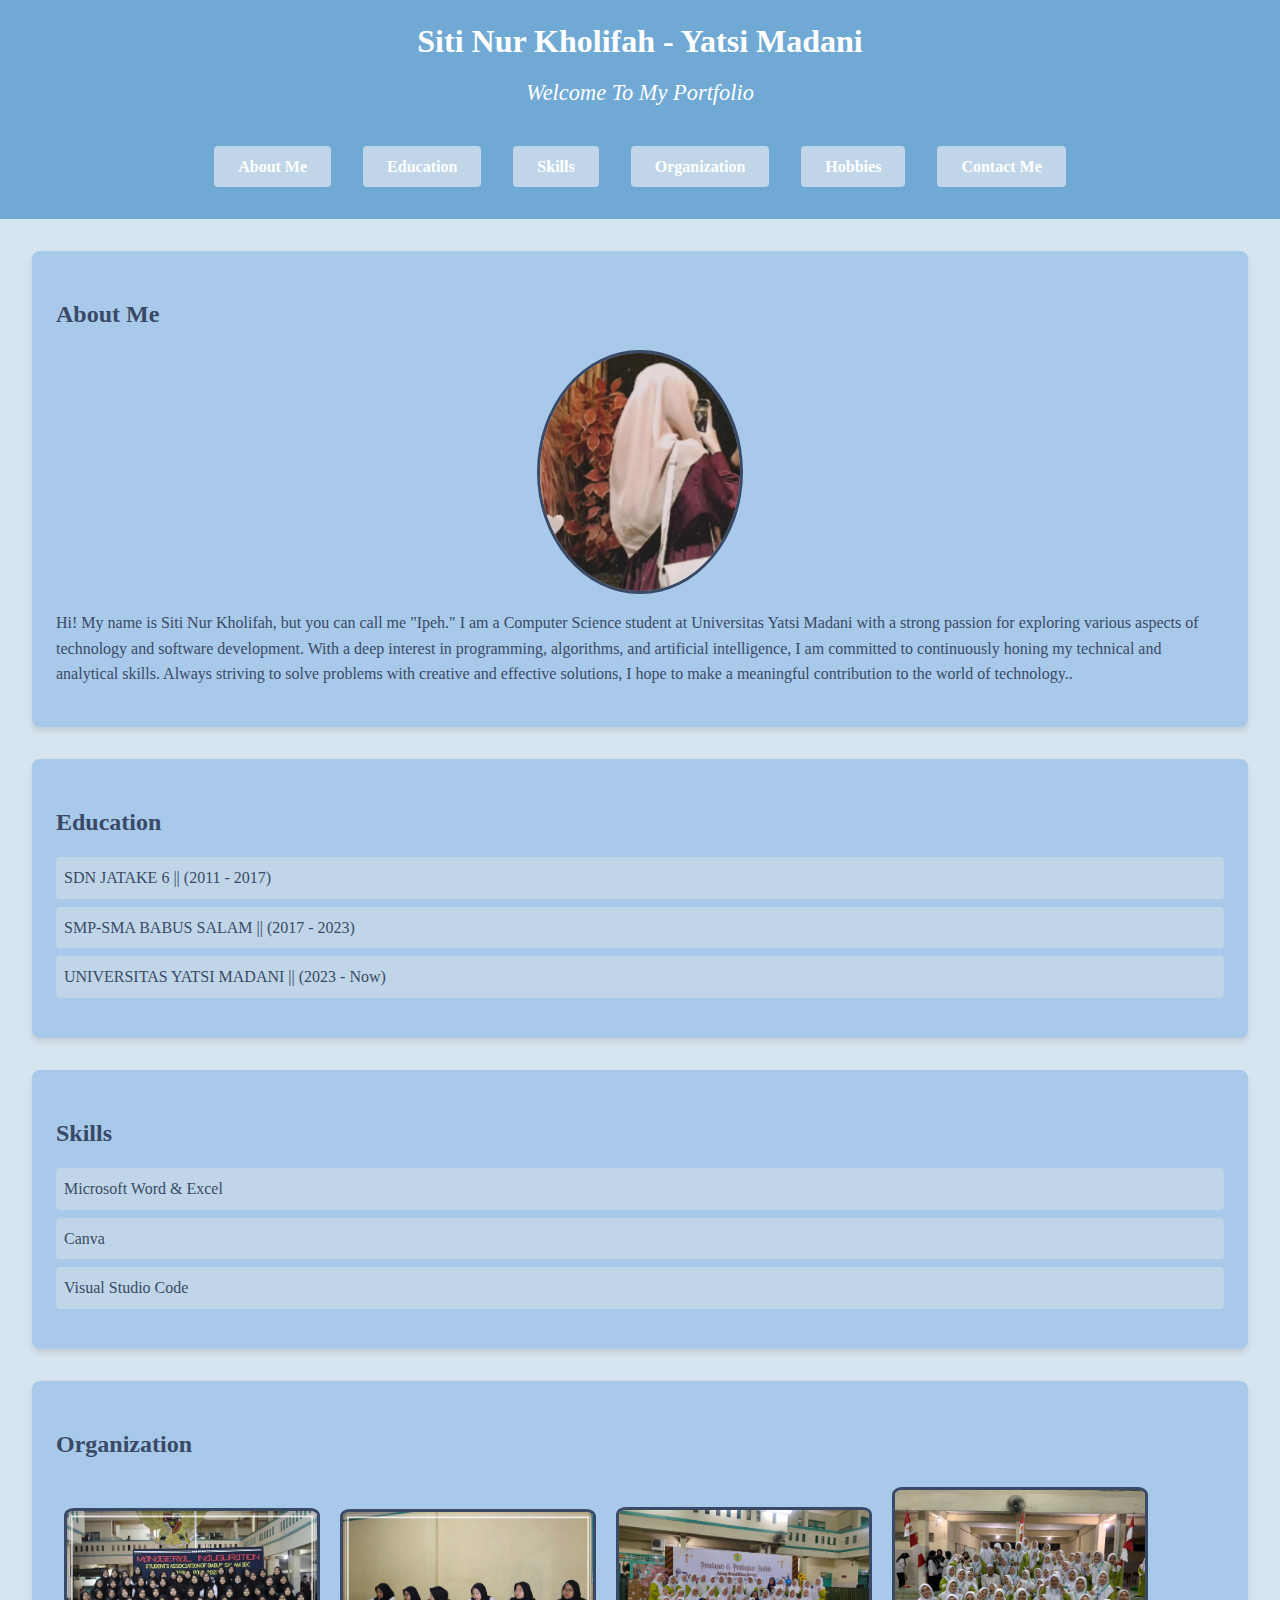
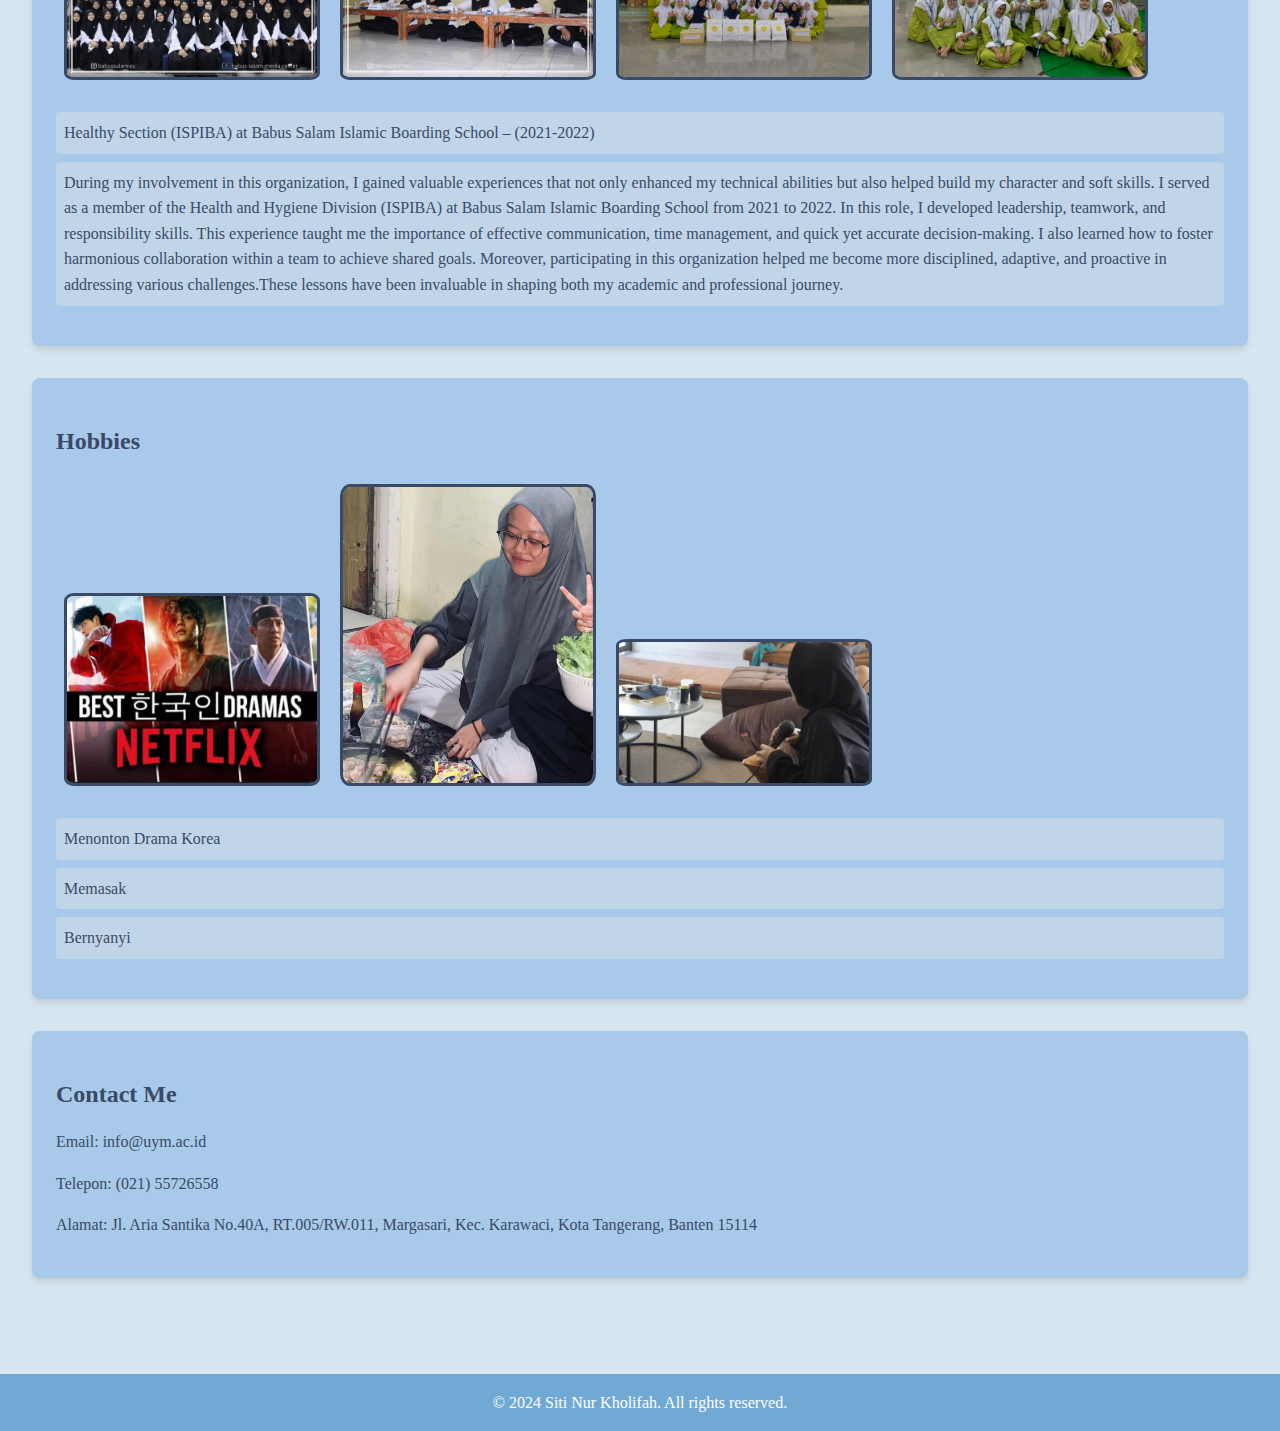
==== commit 2e232847: "Update index.html" ====
--- a/index.html
+++ b/index.html
@@ -74,13 +74,9 @@
             </div>
             <ul>
                 <li>Healthy Section (ISPIBA) at Babus Salam Islamic Boarding School – (2021-2022)</li>
-                <li>During my involvement in this organization, I gained valuable experiences that not only enhanced my technical abilities but also helped build my character and soft skills. I served as a member of the Health and Hygiene Division (ISPIBA) at Babus Salam Islamic Boarding School from 2021 to 2022. In this role, I developed leadership, teamwork, and responsibility skills. 
+                <li>During my involvement in this organization, I gained valuable experiences that not only enhanced my technical abilities but also helped build my character and soft skills. I served as a member of the Health and Hygiene Division (ISPIBA) at Babus Salam Islamic Boarding School from 2021 to 2022. In this role, I developed leadership, teamwork, and responsibility skills. This experience taught me the importance of effective communication, time management, and quick yet accurate decision-making. I also learned how to foster harmonious collaboration within a team to achieve shared goals. Moreover, participating in this organization helped me become more disciplined, adaptive, and proactive in addressing various challenges.These lessons have been invaluable in shaping both my academic and professional journey.
                     
-                    This experience taught me the importance of effective communication, time management, and quick yet accurate decision-making. I also learned how to foster harmonious collaboration within a team to achieve shared goals. Moreover, participating in this organization helped me become more disciplined, adaptive, and proactive in addressing various challenges. 
-                    
-                    These lessons have been invaluable in shaping both my academic and professional journey.
-                    
-                    </li>
+                    </li> 
             </ul>
         </section>
 
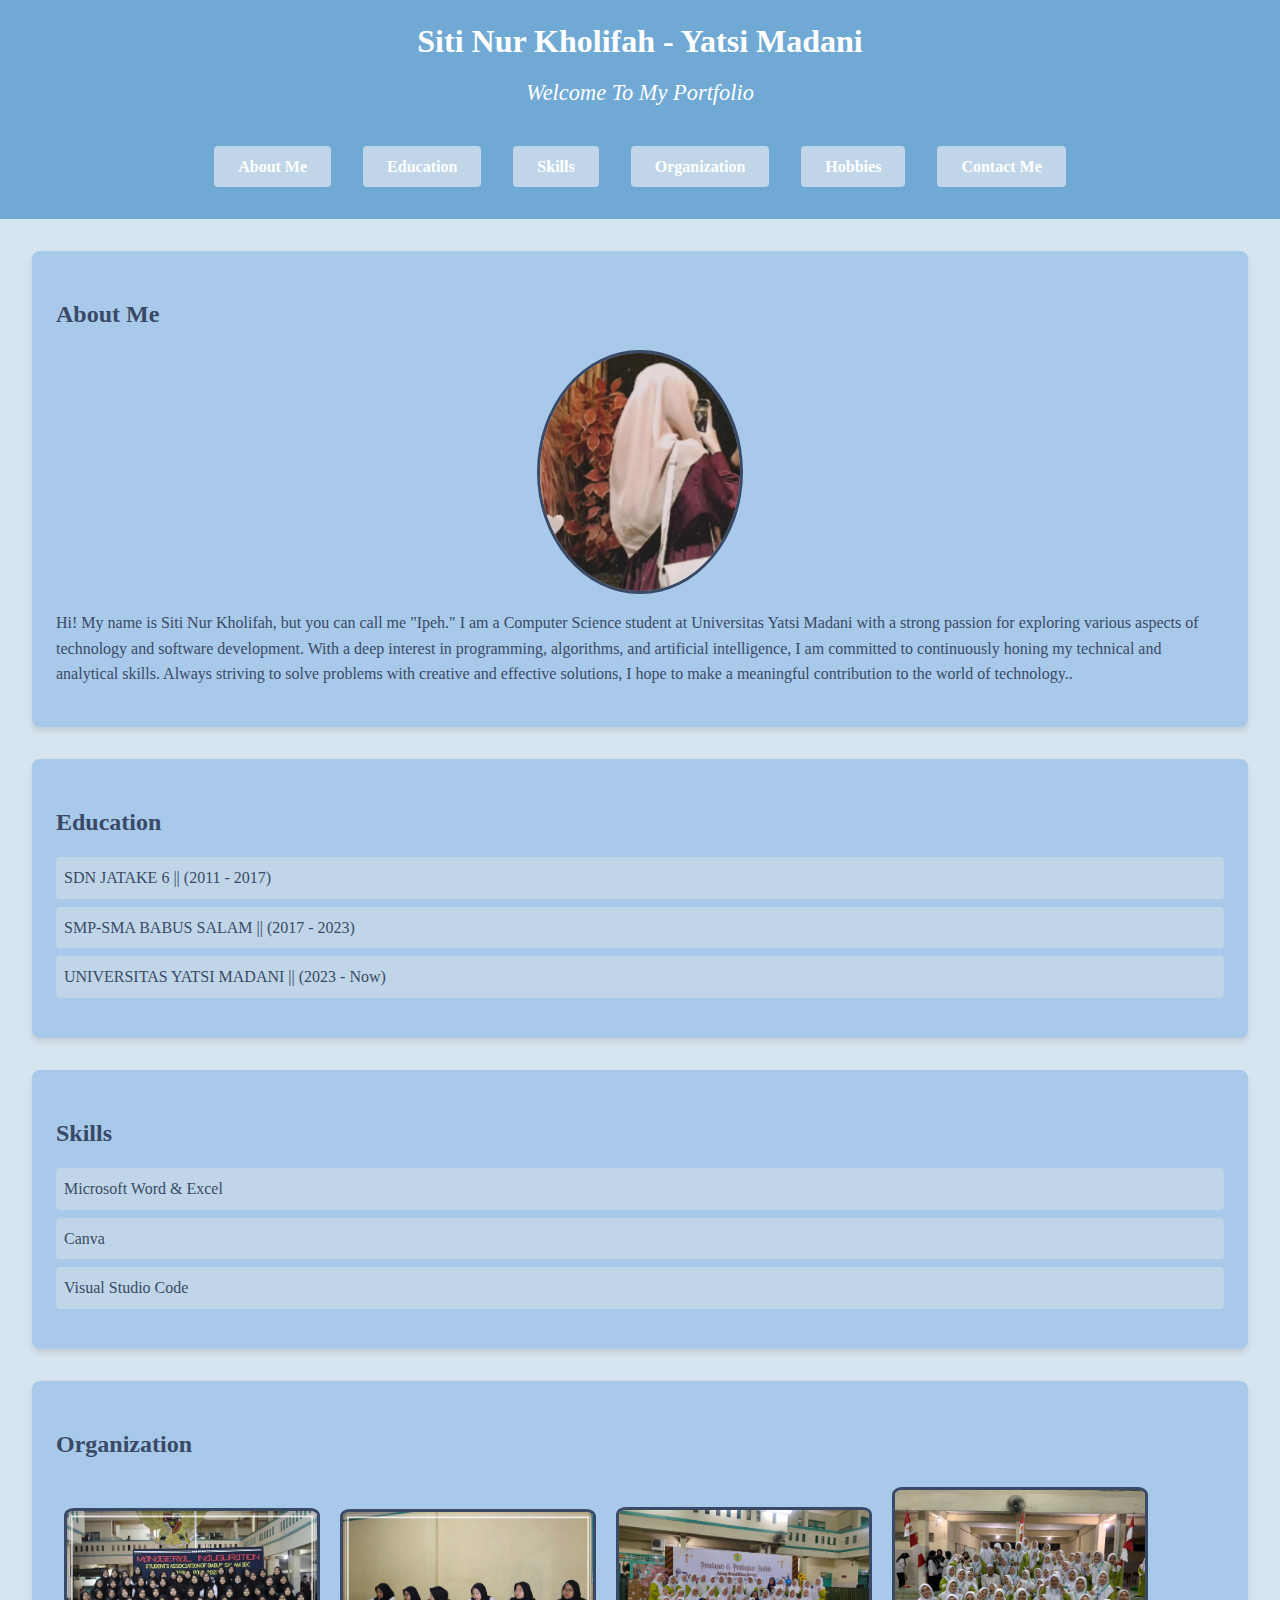
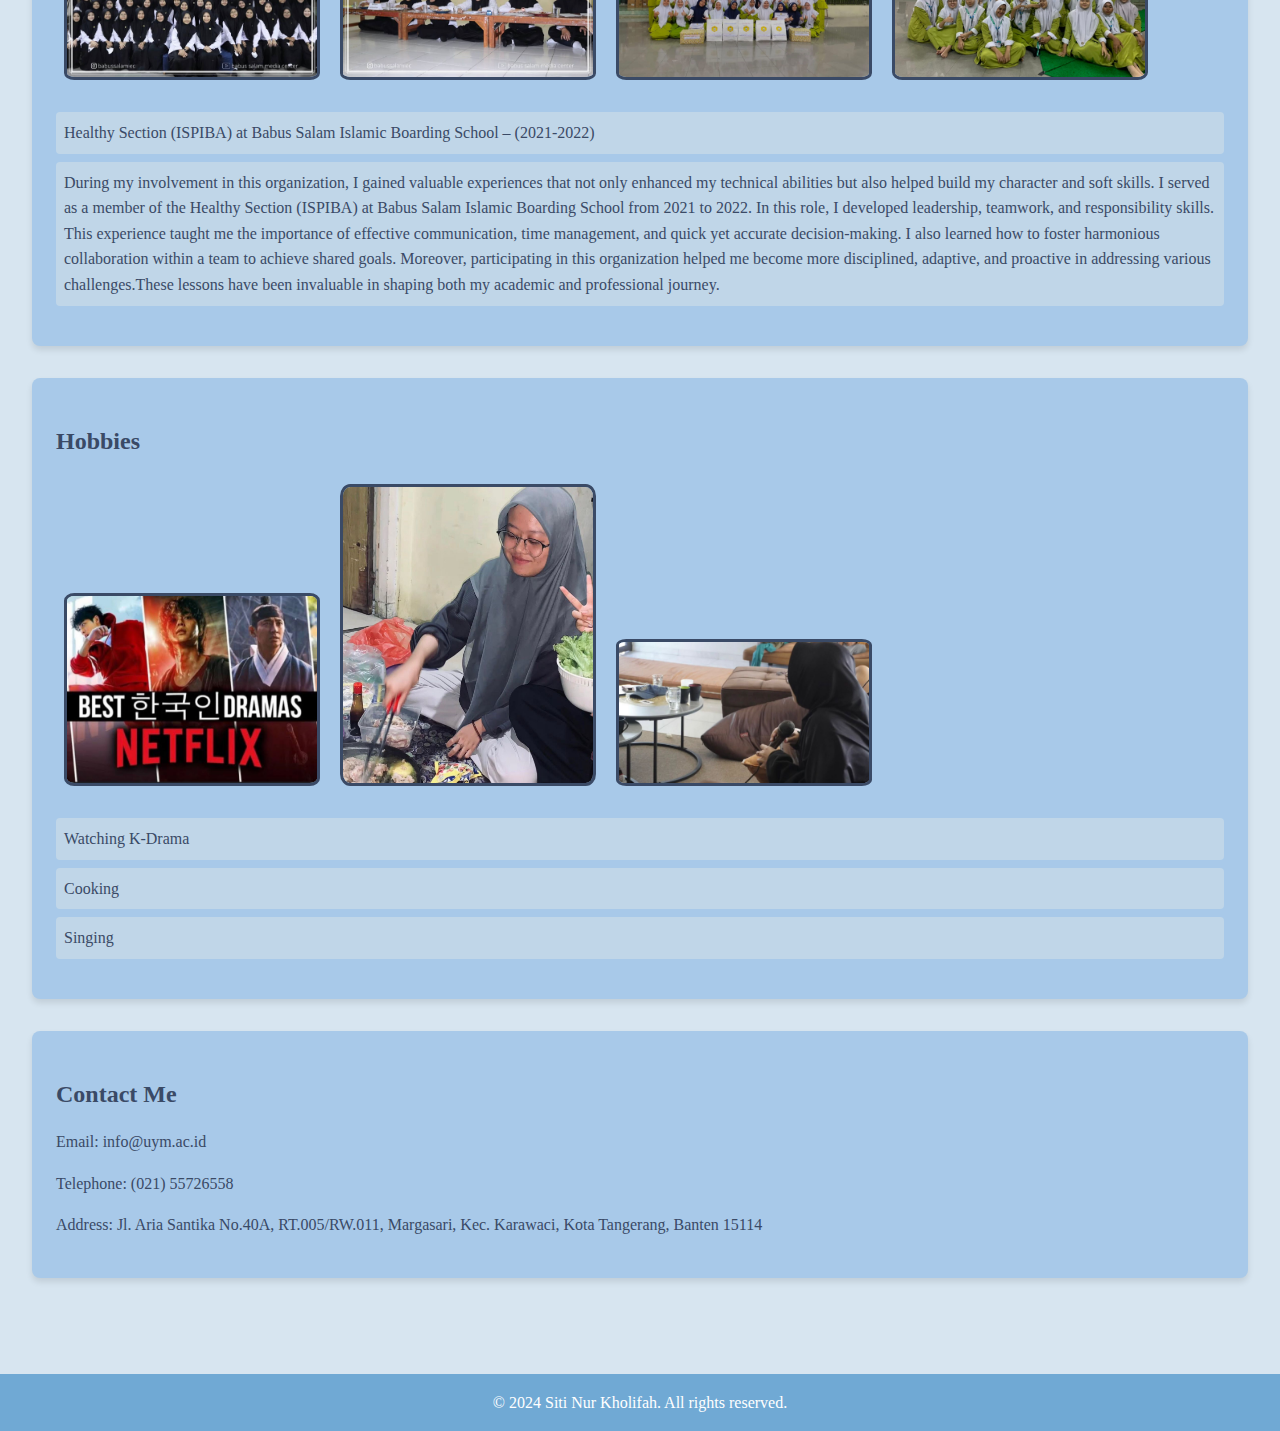
==== commit a8ae2f4a: "Update index.html" ====
--- a/index.html
+++ b/index.html
@@ -74,7 +74,7 @@
             </div>
             <ul>
                 <li>Healthy Section (ISPIBA) at Babus Salam Islamic Boarding School – (2021-2022)</li>
-                <li>During my involvement in this organization, I gained valuable experiences that not only enhanced my technical abilities but also helped build my character and soft skills. I served as a member of the Health and Hygiene Division (ISPIBA) at Babus Salam Islamic Boarding School from 2021 to 2022. In this role, I developed leadership, teamwork, and responsibility skills. This experience taught me the importance of effective communication, time management, and quick yet accurate decision-making. I also learned how to foster harmonious collaboration within a team to achieve shared goals. Moreover, participating in this organization helped me become more disciplined, adaptive, and proactive in addressing various challenges.These lessons have been invaluable in shaping both my academic and professional journey.
+                <li>During my involvement in this organization, I gained valuable experiences that not only enhanced my technical abilities but also helped build my character and soft skills. I served as a member of the Healthy Section (ISPIBA) at Babus Salam Islamic Boarding School from 2021 to 2022. In this role, I developed leadership, teamwork, and responsibility skills. This experience taught me the importance of effective communication, time management, and quick yet accurate decision-making. I also learned how to foster harmonious collaboration within a team to achieve shared goals. Moreover, participating in this organization helped me become more disciplined, adaptive, and proactive in addressing various challenges.These lessons have been invaluable in shaping both my academic and professional journey.
                     
                     </li> 
             </ul>
@@ -83,22 +83,22 @@
         <section id="hobbies">
             <h2>Hobbies</h2>
             <div>
-                <img src="images/hobi1.jpg" alt="Menonton Drama Korea" class="hobby-pic" loading="lazy">
-                <img src="images/hobi2.jpg" alt="Memasak" class="hobby-pic" loading="lazy">
-                <img src="images/hobi3.jpg" alt="Bernyanyi" class="hobby-pic" loading="lazy">
+                <img src="images/hobi1.jpg" alt="Watching K-Drama" class="hobby-pic" loading="lazy">
+                <img src="images/hobi2.jpg" alt="Cooking" class="hobby-pic" loading="lazy">
+                <img src="images/hobi3.jpg" alt="Singing" class="hobby-pic" loading="lazy">
             </div>
             <ul>
-                <li>Menonton Drama Korea</li>
-                <li>Memasak</li>
-                <li>Bernyanyi</li>
+                <li>Watching K-Drama</li>
+                <li>Cooking</li>
+                <li>Singing</li>
             </ul>
         </section>
 
         <section id="contact">
             <h2>Contact Me</h2>
             <p>Email: <a href="mailto:info@uym.ac.id">info@uym.ac.id</a></p>
-            <p>Telepon: <a href="tel:+622155726558">(021) 55726558</a></p>
-            <p>Alamat: Jl. Aria Santika No.40A, RT.005/RW.011, Margasari, Kec. Karawaci, Kota Tangerang, Banten 15114</p>
+            <p>Telephone: <a href="tel:+622155726558">(021) 55726558</a></p>
+            <p>Address: Jl. Aria Santika No.40A, RT.005/RW.011, Margasari, Kec. Karawaci, Kota Tangerang, Banten 15114</p>
         </section>
     </main>
 
